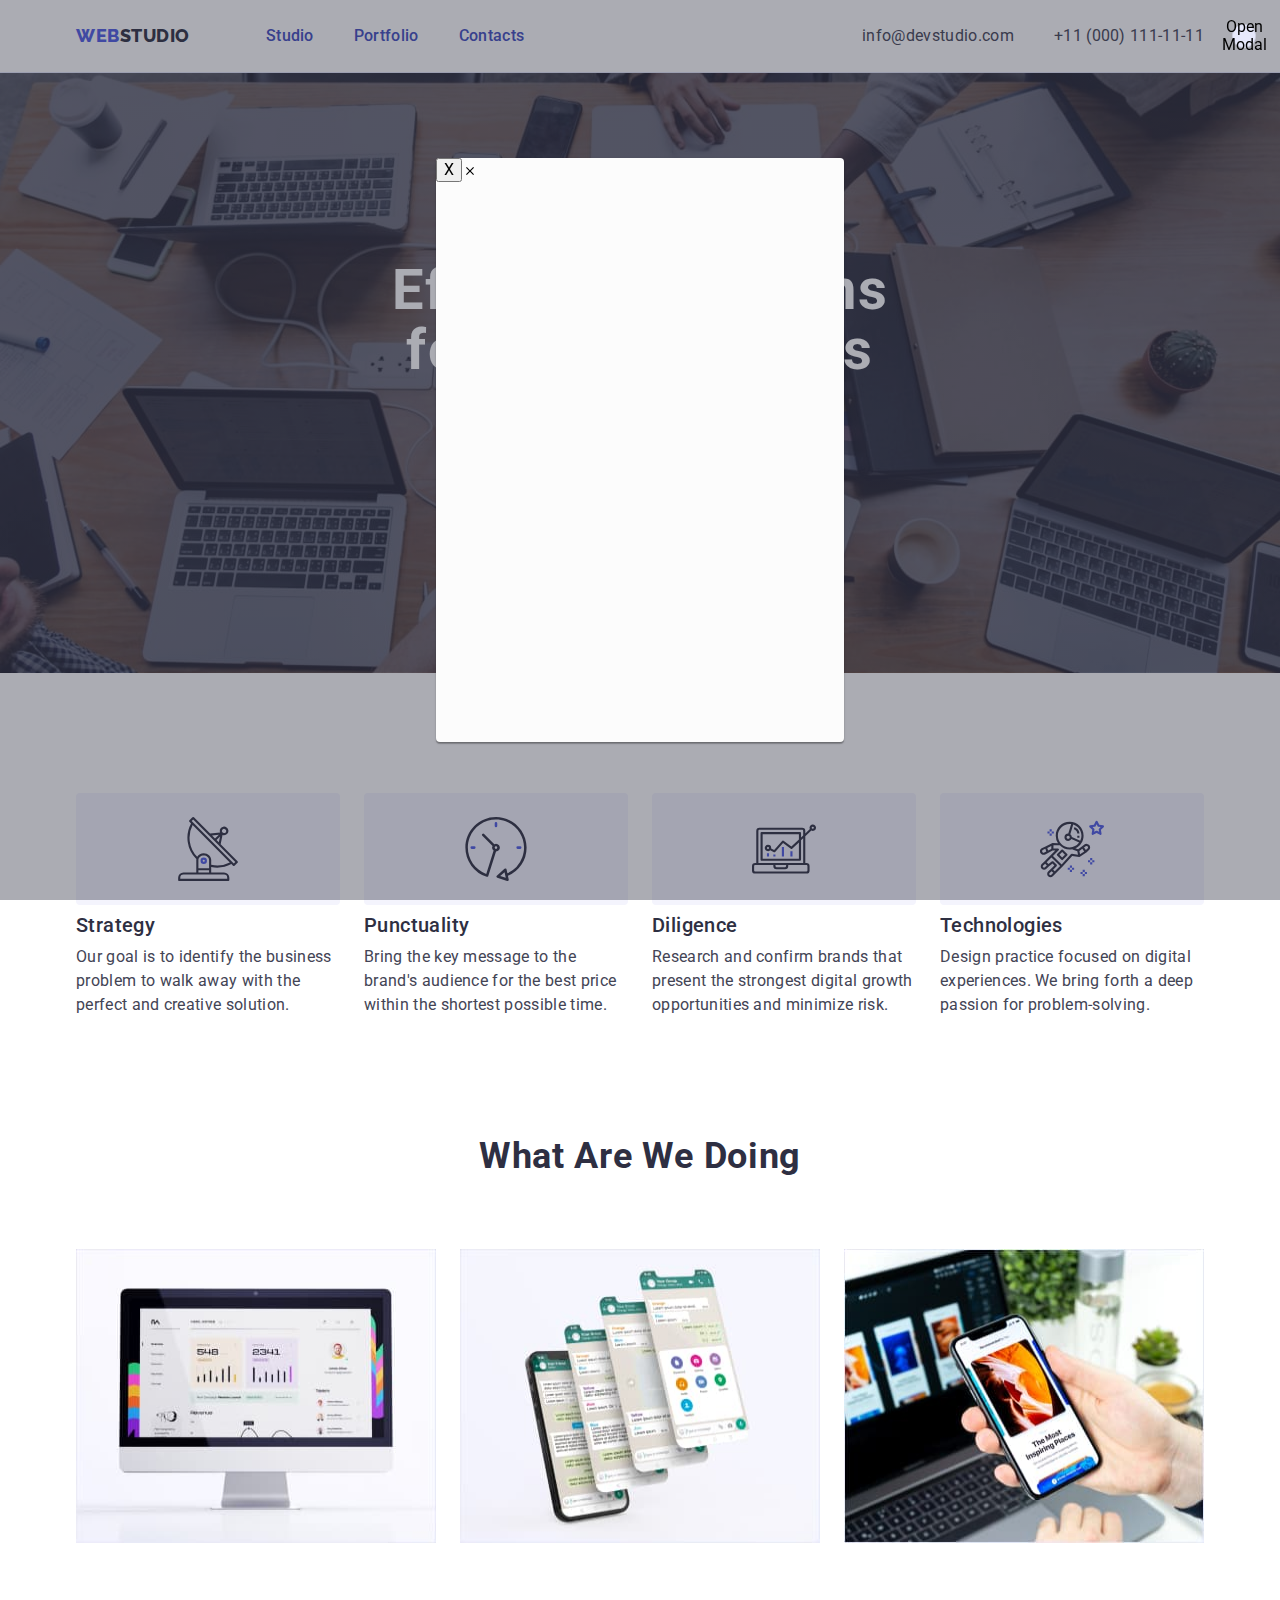
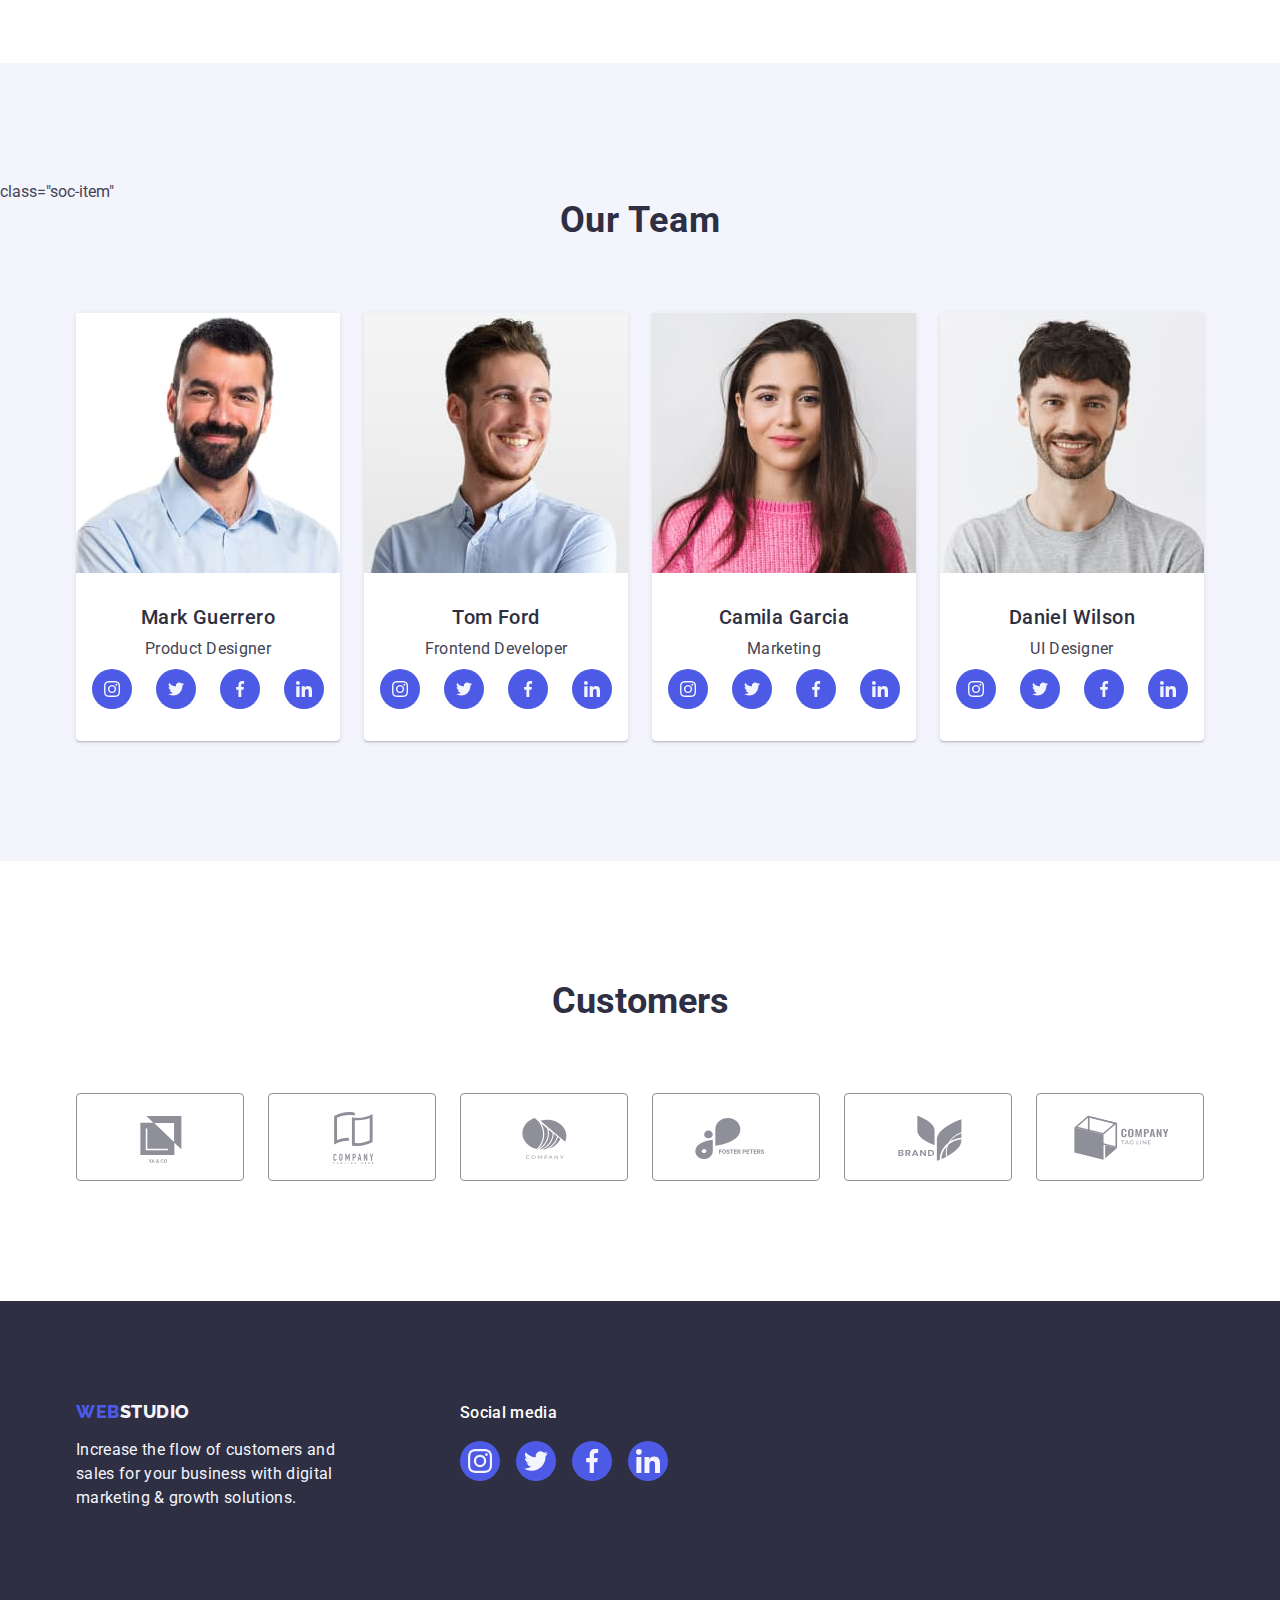
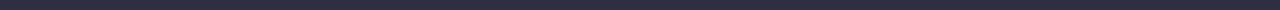
==== index.html @ 313690d4 "z" ====
<!DOCTYPE html>
<html lang="en">
  <head>
    <meta charset="UTF-8" />
    <meta http-equiv="X-UA-Compatible" content="IE=edge" />
    <meta name="viewport" content="width=device-width, initial-scale=1.0" />
    <meta name="description" content="Ефективні рішення для вашого бізнесу" />
    <title>WebStudio</title>
    <link rel="preconnect" href="https://fonts.googleapis.com" />
    <link rel="preconnect" href="https://fonts.gstatic.com" crossorigin />
    <link
      href="https://fonts.googleapis.com/css2?family=Raleway:wght@800&family=Roboto:wght@400;500;700&display=swap"
      rel="stylesheet"
    />
    <link
      rel="stylesheet"
      href="https://cdn.jsdelivr.net/npm/modern-normalize@2.0.0/modern-normalize.min.css"
    />
    <link rel="stylesheet" href="./css/styles.css" />
  </head>
  <body class="page">
    <!-- Header section -->
    <header class="header">
      <div class="header-conteiner container">
        <nav class="header-nav">
          <a class="logo link" href="./index.html"
            >Web<span class="logo-studio">Studio</span></a
          >
          <ul class="header-list list">
            <li class="header-item">
              <a class="header-link link" href="./index.html">Studio</a>
            </li>
            <li class="header-item">
              <a class="header-link link" href="./portfolio.html">Portfolio</a>
            </li>
            <li class="header-item">
              <a class="header-link link" href="">Contacts</a>
            </li>
          </ul>
        </nav>
        <address class="header-address">
          <ul class="address-list list">
            <li class="address-item">
              <a class="address-link link" href="mailto:info@devstudio.com"
                >info@devstudio.com</a
              >
            </li>
            <li class="address-item">
              <a class="address-link link" href="tel:+110001111111"
                >+11 (000) 111-11-11</a
              >
            </li>
          </ul>
        </address>
      </div>
    </header>
    <!-- Main block -->
    <main class="main">
      <!-- Hero header -->
      <section class="section hero">
        <div class="container">
          <h1 class="hero-title">Effective Solutions for Your Business</h1>
          <button class="hero-btn" type="button">Order Service</button>
        </div>
      </section>
      <!-- Peculiarities -->
      <section class="section peculiarities">
        <div class="container">
          <h2 class="visually-hidden">Advantages</h2>
          <ul class="peculiarities-list list">
            <li class="peculiarities-item">
              <div class="icon-container">
                  <svg class="peculiarities-icons" width="64" height="64">
                    <use href="./images/icons.svg#icon-antenna"></use>
                  </svg>
              </div>
              <h3 class="peculiarities-caption">Strategy</h3>
              <p class="peculiarities-parph">
                Our goal is to identify the business problem to walk away with
                the perfect and creative solution.
              </p>
            </li>
            <li class="peculiarities-item">
             <div class="icon-container">
                <svg class="peculiarities-icons" width="64" height="64">
                  <use href="./images/icons.svg#icon-clock"></use>
                </svg>
            </div>
              <h3 class="peculiarities-caption">Punctuality</h3>
              <p class="peculiarities-parph">
                Bring the key message to the brand's audience for the best price
                within the shortest possible time.
              </p>
            </li>
            <li class="peculiarities-item">
              <div class="icon-container">
                <svg class="peculiarities-icons" width="64" height="64">
                  <use href="./images/icons.svg#icon-diagram"></use>
                </svg>
            </div>
              <h3 class="peculiarities-caption">Diligence</h3>
              <p class="peculiarities-parph">
                Research and confirm brands that present the strongest digital
                growth opportunities and minimize risk.
              </p>
            </li>
            <li class="peculiarities-item">
              <div class="icon-container">
                <svg class="peculiarities-icons" width="64" height="64">
                  <use href="./images/icons.svg#icon-astronaut"></use>
                </svg>
            </div>
              <h3 class="peculiarities-caption">Technologies</h3>
              <p class="peculiarities-parph">
                Design practice focused on digital experiences. We bring forth a
                deep passion for problem-solving.
              </p>
            </li>
          </ul>
        </div>
      </section>
      <!-- Kind of activity -->
      <section class="section activity">
        <div class="container">
          <h2 class="activity-title">What are we doing</h2>
          <ul class="activity-list list">
            <li class="activity-item">
              <img
                class="activity-img"
                src="./images/activity-img/img1.jpg"
                alt="img1"
                width="360"
                height="294"
              />
            </li>
            <li class="activity-item">
              <img
                class="activity-img"
                src="./images/activity-img/img2.jpg"
                alt="img2"
                width="360"
                height="294"
              />
            </li>
            <li class="activity-item">
              <img
                class="activity-img"
                src="./images/activity-img/img3.jpg"
                alt="img3"
                width="360"
                height="294"
              />
            </li>
          </ul>
        </div>
      </section>
      <!-- Team -->
      <section class="section team"> class="soc-item"
        <div class="container">
          <h2 class="team-title">Our Team</h2>
          <ul class="team-list list">
            <li class="team-item">
              <img
                class="team-img"
                src="./images/team/img1.jpg"
                alt="photo-1"
                width="264"
                height="260"
              />
              <div class="team-info">
                <h3 class="team-caption">Mark Guerrero</h3>
                <p class="team-parph">Product Designer</p>
                <ul class="soc-list">
                  <li class="soc-item">
                    <a href="" class="soc-link">
                      <svg class="soc-icons" width="16" height="16">
                        <use href="./images/icons.svg#icon-instagram"></use>
                      </svg>
                    </a>
                  </li>
                  <li class="soc-item">
                    <a href="" class="soc-link">
                      <svg class="soc-icons" width="16" height="16">
                        <use href="./images/icons.svg#icon-twitter"></use>
                      </svg>
                    </a>
                  </li>
                  <li class="soc-item">
                    <a href="" class="soc-link">
                      <svg class="soc-icons" width="16" height="16">
                        <use href="./images/icons.svg#icon-facebook"></use>
                      </svg>
                    </a>
                  </li>
                  <li class="soc-item">
                    <a href="" class="soc-link">
                      <svg class="soc-icons" width="16" height="16">
                        <use href="./images/icons.svg#icon-linkedin"></use>
                      </svg>
                    </a>
                  </li>
                </ul>
              </div>
            </li>
            <li class="team-item">
              <img
                class="team-img"
                src="./images/team/img2.jpg"
                alt="photo-2"
                width="264"
                height="260"
              />
              <div class="team-info">
                <h3 class="team-caption">Tom Ford</h3>
                <p class="team-parph">Frontend Developer</p>
                <ul class="soc-list">
                  <li class="soc-item">
                    <a href="" class="soc-link">
                      <svg class="soc-icons" width="16" height="16">
                        <use href="./images/icons.svg#icon-instagram"></use>
                      </svg>
                    </a>
                  </li>
                  <li class="soc-item">
                    <a href="" class="soc-link">
                      <svg class="soc-icons" width="16" height="16">
                        <use href="./images/icons.svg#icon-twitter"></use>
                      </svg>
                    </a>
                  </li>
                  <li class="soc-item">
                    <a href="" class="soc-link">
                      <svg class="soc-icons" width="16" height="16">
                        <use href="./images/icons.svg#icon-facebook"></use>
                      </svg>
                    </a>
                  </li>
                  <li class="soc-item">
                    <a href="" class="soc-link">
                      <svg class="soc-icons" width="16" height="16">
                        <use href="./images/icons.svg#icon-linkedin"></use>
                      </svg>
                    </a>
                  </li>
                </ul>
              </div>
            </li>
            <li class="team-item">
              <img
                class="team-img"
                src="./images/team/img3.jpg"
                alt="photo-3"
                width="264"
                height="260"
              />
              <div class="team-info">
                <h3 class="team-caption">Camila Garcia</h3>
                <p class="team-parph">Marketing</p>
                <ul class="soc-list">
                  <li class="soc-item">
                    <a href="" class="soc-link">
                      <svg class="soc-icons" width="16" height="16">
                        <use href="./images/icons.svg#icon-instagram"></use>
                      </svg>
                    </a>
                  </li>
                  <li class="soc-item">
                    <a href="" class="soc-link">
                      <svg class="soc-icons" width="16" height="16">
                        <use href="./images/icons.svg#icon-twitter"></use>
                      </svg>
                    </a>
                  </li>
                  <li class="soc-item">
                    <a href="" class="soc-link">
                      <svg class="soc-icons" width="16" height="16">
                        <use href="./images/icons.svg#icon-facebook"></use>
                      </svg>
                    </a>
                  </li>
                  <li class="soc-item">
                    <a href="" class="soc-link">
                      <svg class="soc-icons" width="16" height="16">
                        <use href="./images/icons.svg#icon-linkedin"></use>
                      </svg>
                    </a>
                  </li>
                </ul>
              </div>
            </li>
            <li class="team-item">
              <img
                class="team-img"
                src="./images/team/img4.jpg"
                alt="photo-4"
                width="264"
                height="260"
              />
              <div class="team-info">
                <h3 class="team-caption">Daniel Wilson</h3>
                <p class="team-parph">UI Designer</p>
                <ul class="soc-list">
                  <li class="soc-item">
                    <a href="" class="soc-link">
                      <svg class="soc-icons" width="16" height="16">
                        <use href="./images/icons.svg#icon-instagram"></use>
                      </svg>
                    </a>
                  </li>
                  <li class="soc-item">
                    <a href="" class="soc-link">
                      <svg class="soc-icons" width="16" height="16">
                        <use href="./images/icons.svg#icon-twitter"></use>
                      </svg>
                    </a>
                  </li>
                  <li class="soc-item">
                    <a href="" class="soc-link">
                      <svg class="soc-icons" width="16" height="16">
                        <use href="./images/icons.svg#icon-facebook"></use>
                      </svg>
                    </a>
                  </li>
                  <li class="soc-item">
                    <a href="" class="soc-link">
                      <svg class="soc-icons" width="16" height="16">
                        <use href="./images/icons.svg#icon-linkedin"></use>
                      </svg>
                    </a>
                  </li>
                </ul>
              </div>
            </li>
          </ul>
        </div>
      </section>
      <!-- Customers -->
      <section class="section customers">
        <div class="container">
          <h2 class="customers-title">Customers</h2>
          <ul class="customers-list list">
            <li class="customers-item">
              <a class="customers-link" href="" aria-label="Logo 1">
                <svg class="customers-icons" width="104" height="56">
                  <use href="./images/icons.svg#icon-logo_1"></use>
                </svg>
              </a>
            </li>
            <li class="customers-item">
              <a class="customers-link" href="" aria-label="Logo 2">
                <svg class="customers-icons" width="104" height="56">
                  <use href="./images/icons.svg#icon-logo_2"></use>
                </svg>
              </a>
            </li>
            <li class="customers-item">
              <a class="customers-link" href="" aria-label="Logo 3">
                <svg class="customers-icons" width="104" height="56">
                  <use href="./images/icons.svg#icon-logo_3"></use>
                </svg>
              </a>
            </li>
            <li class="customers-item">
              <a class="customers-link" href="" aria-label="Logo 4">
                <svg class="customers-icons" width="104" height="56">
                  <use href="./images/icons.svg#icon-logo_4"></use>
                </svg>
              </a>
            </li>
            <li class="customers-item">
              <a class="customers-link" href="" aria-label="Logo 5">
                <svg class="customers-icons" width="104" height="56">
                  <use href="./images/icons.svg#icon-logo_5"></use>
                </svg>
              </a>
            </li>
            <li class="customers-item">
              <a class="customers-link" href="" aria-label="Logo 6">
                <svg class="customers-icons" width="104" height="56">
                  <use href="./images/icons.svg#icon-logo_6"></use>
                </svg>
              </a>
            </li>
          </ul>
        </div>
      </section>
    </main>
    <!-- Footer section -->
    <footer class="footer">
      <div class="conteiner-div-footer container">
      <div class="footer-container">
        <a class="footer-logo link" href="./index.html"
          >Web<span class="footer-logo-studio">Studio</span></a
        >
        <p class="footer-parph">
          Increase the flow of customers and sales for your business with
          digital marketing & growth solutions.
        </p>
      </div>
      <div class="soc-footer-container">
        <p class="soc-parph">Social media</p>
        <ul class="footer-soc-list">
          <li class="footer-soc-item"><a href="" class="footer-soc-link">
            <svg class="footer-soc-icons" width="24" height="24">
              <use href="./images/icons.svg#icon-instagram"></use>
            </svg>
          </a>
        </li>
          <li class="footer-soc-item"><a href="" class="footer-soc-link">
            <svg class="footer-soc-icons" width="24" height="24">
              <use href="./images/icons.svg#icon-twitter"></use>
            </svg>
          </a>
        </li>
          <li class="footer-soc-item"><a href="" class="footer-soc-link">
            <svg class="footer-soc-icons" width="24" height="24">
              <use href="./images/icons.svg#icon-facebook"></use>
            </svg>
          </a>
        </li>
          <li class="footer-soc-item"><a href="" class="footer-soc-link">
            <svg class="footer-soc-icons" width="24" height="24">
              <use href="./images/icons.svg#icon-linkedin"></use>
            </svg>
          </a>
        </li>
        </ul>
    </footer>
    <div class="backdrop">
      <div class="modal">
        <button type="button" class="close-button" data-modal-close>X</button>
        <svg class="icon-modal" width="8" height="8">
          <use href="./images/icons.svg#icon-x"></use>
        </svg>
      </div>
    </div>
    <button type="button" class="open-modal" data-modal-open>Open Modal</button>
    <div class="backdrop is-hidden" data-modal>
      <div class="modal">
        <button type="button" class="close-button" data-modal-close>X</button>
      </div>
    </div>
  </body>
</html>
---- css/styles.css ----
:root {
      --brand-color: #434455;
      --brand-links-hf : #404bbf;
      --text-color: #2E2F42;
      --text-color-bg: #FFFFFF;
      --logo-color: #4D5AE5;
      --complementary-color: #F4F4FD;
      --portfolio-btn: #e7e9fc;
      --customers-icons: #8E8F99;
      --footer-soc-color: #31d0aa;
      --modal-color: #fcfcfc;
      }

body {
  font-family: Roboto, sans-serif ;
  color: var(--brand-color);
    background-color: var(--text-color-bg);
}

button {
  cursor: pointer
}

/**
  |============================
  | Resets
  |============================
*/

h1,h2,h3,h4,h5,h6,p {
margin: 0;
}

ul,
ol{
  list-style: none;
  margin: 0;
  padding: 0;
}

img {
  display: block;
  max-width: 100%;
}

/**
  |============================
  | Header
  |============================
*/

.logo {
  font-family: 'Raleway', sans-serif;
    font-weight: 800;
    font-size: 18px;
    line-height: 1.17;
    letter-spacing: 0.03em;
    text-transform: uppercase;
    color: var(--logo-color);
}

.logo {
  margin-right: 76px;
}

.link {
  text-decoration: none;
}

.logo-studio{
  color: var(--text-color);
}

.header {
  border-bottom: 1px solid var(--portfolio-btn);
  box-shadow: 0px 2px 1px rgba(46, 47, 66, 0.08), 0px 1px 1px rgba(46, 47, 66, 0.16), 0px 1px 6px rgba(46, 47, 66, 0.08);
}

.header-conteiner {
  display: flex;
  align-items: center;
}

.container {
width: 1158px;
margin: 0 auto;
padding: 0 15px;
}

.header-nav {
  display: flex;
  align-items: center;
}

.header-list {
 display: flex;
 gap: 40px;
}

.header-item{
  
}

.header-link{
  font-weight: 500;
  line-height: 1.5;
  letter-spacing: 0.02em;
  color: var(--text-color);
  color: var(--brand-links-hf);
  display: block;
  padding: 24px 0;
  position: relative;
  transition: color 250ms cubic-bezier(0.4, 0, 0.2, 1);
}

.header-link::after {
  content:'' ;
  position: absolute;
  left: 0;
  bottom: -1px;
  height: 4px;
  background-color: var(--brand-links-hf);
  border-radius: 2px;
}

.header-link:hover {
  color: var(--brand-links-hf);
}
.header-link:focus {
  color: var(--brand-links-hf);
}

.header-address {
  font-style: normal;
  margin-left: auto;
}

.address-list {
 display: flex;
 gap: 40px;
}

.address-link {
line-height: 1.5;
letter-spacing: 0.02em;
color: var(--brand-color);
transition: color 250ms cubic-bezier(0.4, 0, 0.2, 1);
}

.address-link:hover {
  color: var(--brand-links-hf);
  }
  
.address-link:focus {
 color: var(--brand-links-hf);
}

/**
  |============================
  | Block 1
  |============================
*/

.hero{
background-color: var(--text-color);
padding: 188px 0;
margin: auto;
background-image: linear-gradient(rgba(46, 47, 66, 0.7), rgba(46, 47, 66, 0.7)), url(../images/people-office.jpg);
background-repeat: no-repeat;
background-position: center;
background-size: cover;
max-width: 1440px;
}

.hero-title {
font-size: 56px;
line-height: 1.07;
text-align: center;
letter-spacing: 0.02em;
color: var(--text-color-bg);
max-width: 496px;
margin-left: auto;
margin-right: auto;
margin-bottom: 48px;
}

.hero-btn {
  background-color: var(--logo-color);
  font-family: "Roboto", sans-serif;
  font-weight: 500;
  font-size: 16px;
  line-height: 1.5;
  letter-spacing: 0.04em;
  color: var(--text-color-bg);
  display: block;
  min-width: 169px;
  height: 56px;
  border: none;
  border-radius: 4px;
  cursor: pointer;
  margin-left: auto;
  margin-right: auto;
}

.hero-btn:hover {
  background-color: var(--brand-links-hf);
}
.hero-btn:focus {
background-color: var(--brand-links-hf);
}

/**
  |============================
  | Block 2
  |============================
*/

.peculiarities {
  padding: 120px 0;
}

.visually-hidden {
  position: absolute;
  width: 1px;
  height: 1px;
  margin: -1px;
  border: 0;
  padding: 0;
  white-space: nowrap;
  clip-path: inset(100%);
  clip: rect(0 0 0 0);
  overflow: hidden;
}

.icon-container {
  display: flex;
  align-items: center;
  justify-content: center;
  height: 112px;
  background-color: var(--complementary-color);
  border-radius: 4px;
  margin-bottom: 8px;
}

.peculiarities-list {
  display: flex;
  gap: 24px;
}

.peculiarities-icons{
  fill: none;
}

.peculiarities-item {
width: calc((100% - 72px) / 4);
}

.peculiarities-caption {
margin-bottom: 8px;
}

.peculiarities-caption {
  font-weight: 500;
  font-size: 20px;
  line-height: 1.2;
  letter-spacing: 0.02em;
  color: var(--text-color);
}

.peculiarities-parph {
line-height: 1.5;
letter-spacing: 0.02em;
}

/**
  |============================
  | Block 3
  |============================
*/

.activity {
padding-bottom: 120px;
}

.activity-title {
margin-bottom: 72px;
}

.activity-list {
  display: flex;
  gap: 24px;
}

.activity-item {
width: calc((100% - 48px) / 3);
}

.activity-title{
  font-size: 36px;
  line-height: 1.11;
  text-align: center;
  letter-spacing: 0.02em;
  text-transform: capitalize;
  color: var(--text-color);
}

/**
  |============================
  | Block 4
  |============================
*/

.team{
  background-color: var(--complementary-color);
  padding: 120px 0;
}

.team-title {
font-size: 36px;
line-height: 1.11;
text-align: center;
letter-spacing: 0.02em;
text-transform: capitalize;
color: var(--text-color);
margin-bottom: 72px;
}

.team-list {
display: flex;
gap: 24px;
}

.team-item {
background-color: var(--text-color-bg);
width: calc((100% - 72px) / 4);
border-radius: 0px 0px 4px 4px;
box-shadow: 0px 2px 1px 0px rgba(46, 47, 66, 0.08), 0px 1px 1px 0px rgba(46, 47, 66, 0.16), 0px 1px 6px 0px rgba(46, 47, 66, 0.08);
}

.team-info {
padding: 32px 0
}

.team-caption {
  font-weight: 500;
  font-size: 20px;
  line-height: 1.2;
  letter-spacing: 0.02em;
  color: var(--text-color);
  text-align: center;
  margin-bottom: 8px;
}

.team-parph {
  line-height: 1.5;
  letter-spacing: 0.02em;
  text-align: center;
}

.soc-list{
  display: flex;
  justify-content: center;
  gap: 24px;
  padding-top: 8px;
  background-color: 250ms cubic-bezier(0.4, 0, 0.2, 1);
}

.soc-item {
  width: 40px;
  height: 40px;
}

.soc-link {
  width: 100%;
  height: 100%;
  background-color: var(--logo-color);
  border-radius: 50%;
  display: flex;
  align-items: center;
  justify-content: center;
  transition: background-color 250ms cubic-bezier(0.4, 0, 0.2, 1);
}

.soc-link:hover {
  background-color: var(--brand-links-hf);
}

.soc-link:focus {
  background-color: var(--brand-links-hf);
}

.soc-icons {
fill: var(--complementary-color)
}

/**
  |============================
  | Block 5
  |============================
*/

.customers {
  padding-top: 120px;
  padding-bottom: 120px;
}

.customers-title {
  text-align: center;
  font-size: 36px;
  line-height: 1.11;
  color: var(--text-color);
  margin-bottom: 72px;
  line-height: 40px;  
}
.customers-list {
  display: flex;
  justify-content: center;
  gap: 24px;

}
.customers-item {
  width: calc((100% - 120px) / 6);
  height: 88px;
}

.customers-link {
  color:var(--customers-icons);
  display: flex;
  width: 100%;
  height: 100%;
  justify-content: center;
  align-items: center;
  border: 1px solid var(--customers-icons);
  border-radius: 4px;
  transition: border-color 250ms cubic-bezier(0.4, 0, 0.2, 1), color 250ms cubic-bezier(0.4, 0, 0.2, 1);
}

.customers-link:hover {
  border-color: var(--brand-links-hf);
  color: var(--brand-links-hf);
}

.customers-link:focus {
  border-color: var(--brand-links-hf);
  color: var(--brand-links-hf);
}

.customers-icons {
  fill: currentColor;
}

/**
  |============================
  | Footer
  |============================
*/

.footer {
  background-color: var(--text-color);
  padding: 100px 0;
}

.conteiner-div-footer {
  display: flex;
  align-items: baseline;
}

.soc-parph {
  font-weight: 500;
  font-size: 16px;
  line-height: 1.5;
  letter-spacing: 0.02em;
  color: var(--text-color-bg);
  margin-bottom: 16px;
}

.footer-soc-list {
  display: flex;
  gap: 16px;
}

.footer-soc-item {
  width: 40px;
  height: 40px;
}

.footer-soc-link {
  width: 100%;
  height: 100%;
  background-color: var(--logo-color);
  border-radius: 50%;
  display: flex;
  align-items: center;
  justify-content: center;
  transition: background-color 250ms cubic-bezier(0.4, 0, 0.2, 1);
}

.footer-soc-link:hover {
  background-color: var(--footer-soc-color);
}

.footer-soc-link:focus {
  background-color:var(--footer-soc-color);
}

.footer-soc-icons {
fill: var(--complementary-color);
}

.footer-container {
  margin-right: 120px;

}

.footer-logo {
  font-family: "Raleway", sans-serif;
  font-weight: 800;
  font-size: 18px;
  line-height: 1.17;
  letter-spacing: 0.03em;
  text-transform: uppercase;
  color: var(--logo-color);
  display: inline-block;
  margin-bottom: 16px;
}
.footer-logo-studio {
color: var(--complementary-color);}

.footer-parph {
  line-height: 1.5;
    color: var(--complementary-color);
    letter-spacing: 0.02em;
    max-width: 264px;
}

/**
  |============================
  | Portfolio
  |============================
*/

.portfolio {
padding-top: 96px;
  padding-bottom: 120px;
}

.portfolio-list {
display: flex;
justify-content: center;
gap: 24px;
margin-bottom: 72px;
}

.portfolio-btn {
  font-family: "Roboto", sans-serif;
  font-weight: 500;
  font-size: 16px;
  line-height: 1.5;
  letter-spacing: 0.04em;
  color: var(--logo-color);
  background-color: var(--complementary-color);
  padding: 12px 24px;
  border: 1px solid var(--portfolio-btn);
  border-radius: 4px;
  transition: color 250ms cubic-bezier(0.4, 0, 0.2, 1), background-color 250ms cubic-bezier(0.4, 0, 0.2, 1), border-color 250ms cubic-bezier(0.4, 0, 0.2, 1), box-shadow 250ms cubic-bezier(0.4, 0, 0.2, 1);
}

.portfolio-btn:hover {
  color: var(--text-color-bg);
    background-color: var(--brand-links-hf);
    border: 1px solid transparent;
    box-shadow: 0px 3px 1px rgba(0, 0, 0, 0.1), 0px 2px 1px rgba(0, 0, 0, 0.08), 0px 2px 2px rgba(0, 0, 0, 0.12);
}
.portfolio-btn:focus {
 color: var(--text-color-bg);
background-color: var(--brand-links-hf);
border: 1px solid transparent;
box-shadow: 0px 3px 1px rgba(0, 0, 0, 0.1), 0px 2px 1px rgba(0, 0, 0, 0.08), 0px 2px 2px rgba(0, 0, 0, 0.12);
}

.projects-list {
display: flex;
flex-wrap: wrap;
column-gap: 24px;
row-gap: 48px;
}

.projects-item {
width: calc((100% - 48px) / 3);
}

.projects-link {
  display: block;
  transition: box-shadow 250ms cubic-bezier(0.4, 0, 0.2, 1);
}

.projects-link:hover {
  background-color: var(--footer-soc-color);
  box-shadow: 0px 1px 6px rgba(46, 47, 66, 0.08), 0px 1px 1px rgba(46, 47, 66, 0.16), 0px 2px 1px rgba(46, 47, 66, 0.08);
  transform: translateY(0%);
}

.card-container {
  position: relative;
  overflow: hidden;
}

.card-parph {
  position: absolute;
  top: 0;
  font-size: 16px;
  line-height: 1.5;
  letter-spacing: 0.02em;
  color: var(--complementary-color);
  padding: 40px 32px;
  background-color: var(--logo-color);
  height: 100%;
  width: 100%;
  transform: translateY(100%);
  transition: transform 250ms cubic-bezier(0.4, 0, 0.2, 1);
}

.project-container {
  padding: 32px 16px;
  border: 1px solid var(--portfolio-btn);
  border-top: none;
}

.projects-caption {
font-weight: 500;
font-size: 20px;
line-height: 1.2;
letter-spacing: 0.02em;
color: var(--text-color);
margin-bottom: 8px;
}

.projects-parph {
  font-size: 16px;
  line-height: 1.5;
  letter-spacing: 0.02em;
  color: var(--brand-color);
}

.backdrop {
  position: fixed;
  top: 0;
  left: 0;
  width: 100%;
  height: 100%;
  background-color: rgba(46, 47, 66, 0.4);
  transition: opacity 250ms cubic-bezier(0.4, 0, 0.2, 1), visibility 250ms cubic-bezier(0.4, 0, 0.2, 1);
}

.is-hidden {
  opacity: 0;
  visibility: hidden;
  pointer-events: none;
}

.modal {
  position: absolute;
  top: 50%;
  left: 50%;
  transform: translate(-50%, -50%) scale(1);
  width: 408px;
  min-height: 584px;
  background: var(--modal-color);
  box-shadow: 0px 1px 1px rgba(0, 0, 0, 0.14), 0px 1px 3px rgba(0, 0, 0, 0.12), 0px 2px 1px rgba(0, 0, 0, 0.2);
  border-radius: 4px;
  transition: transform 250ms cubic-bezier(0.4, 0, 0.2, 1);
}

.open-modal {
  position: absolute;
  top: 24px;
  right: 24px;
  width: 24px;
  height: 24px;
  border-radius: 50%;
  display: flex;
  align-items: center;
  justify-content: center;
  background-color: var(--portfolio-btn);
  border: 1px solid rgba(0, 0, 0, 0.1);
  padding: 0;
  transition: background-color 250ms cubic-bezier(0.4, 0, 0.2, 1), border 250ms cubic-bezier(0.4, 0, 0.2, 1);
}

.open-modal:hover {
  background-color: var(--brand-links-hf);
  border: none;
}

.open-modal:focus{
  background-color: var(--brand-links-hf);
  border: none;
}

.icon-modal {

}
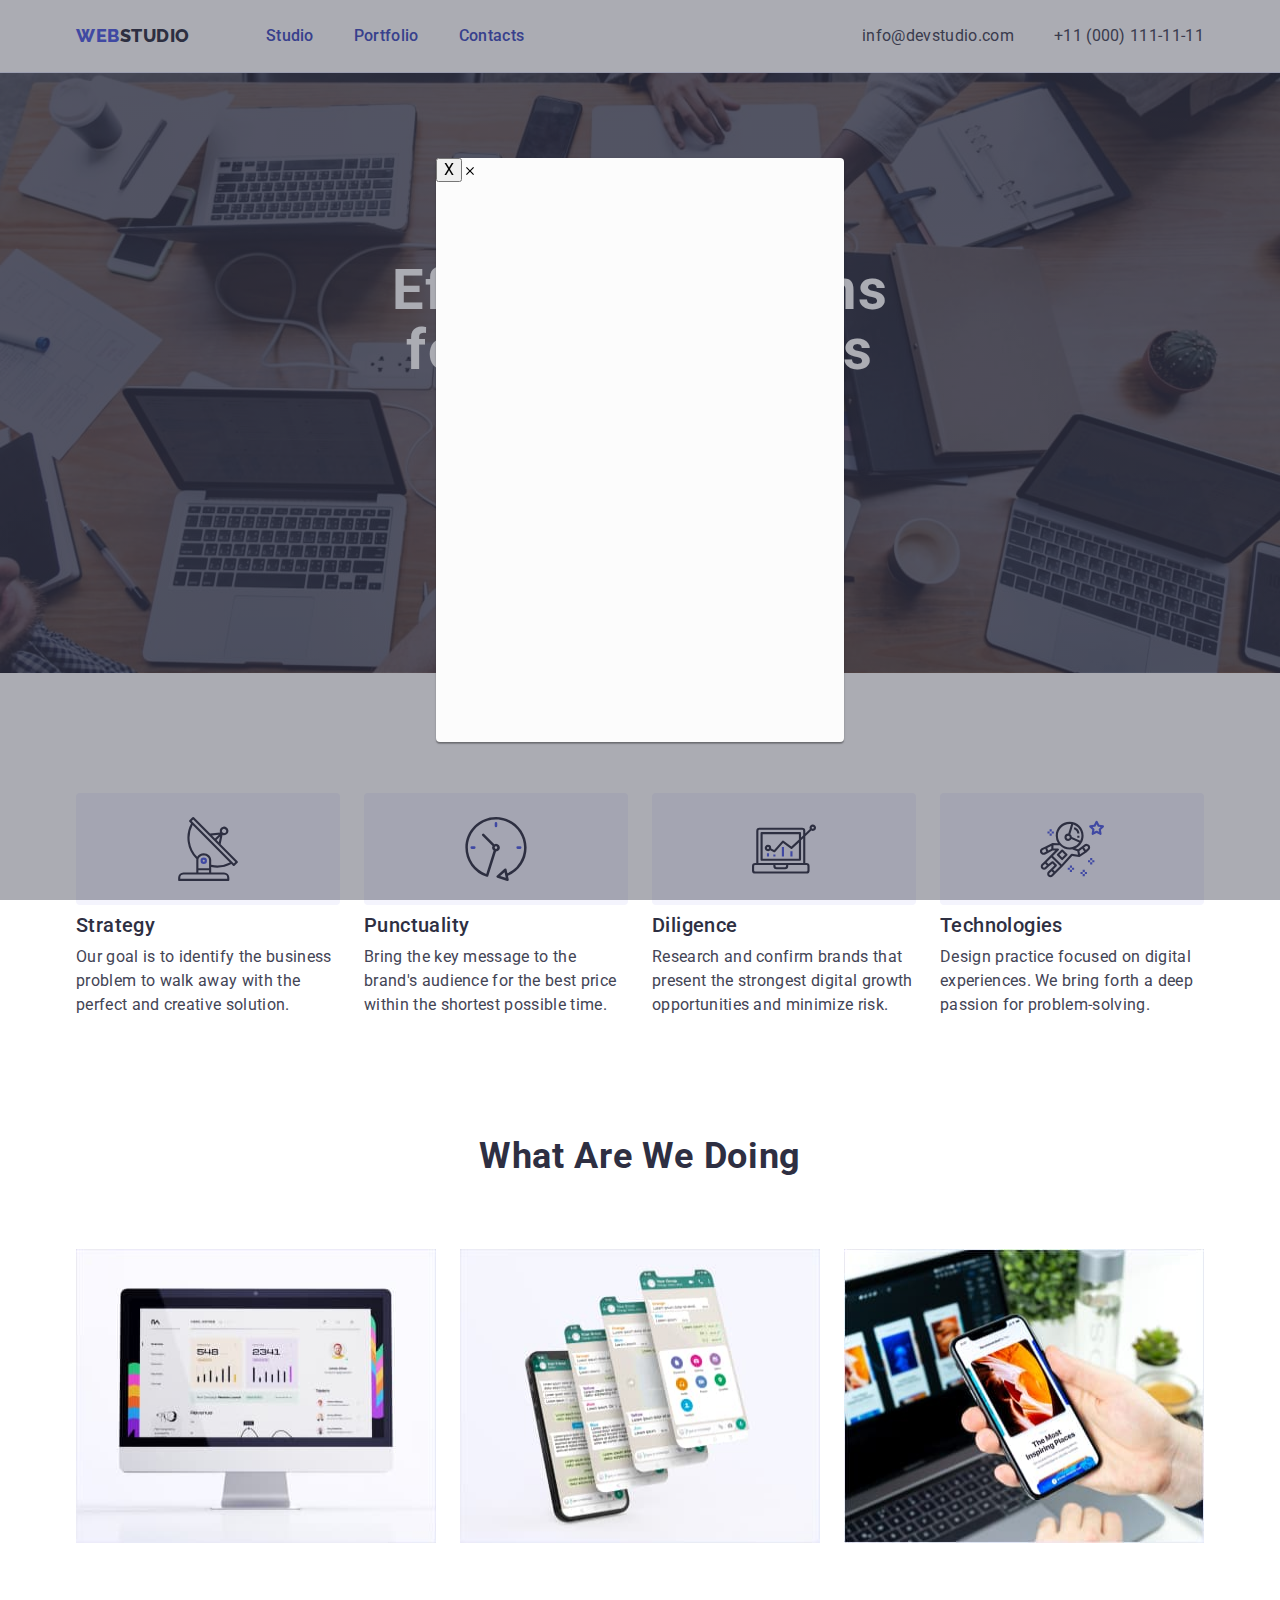
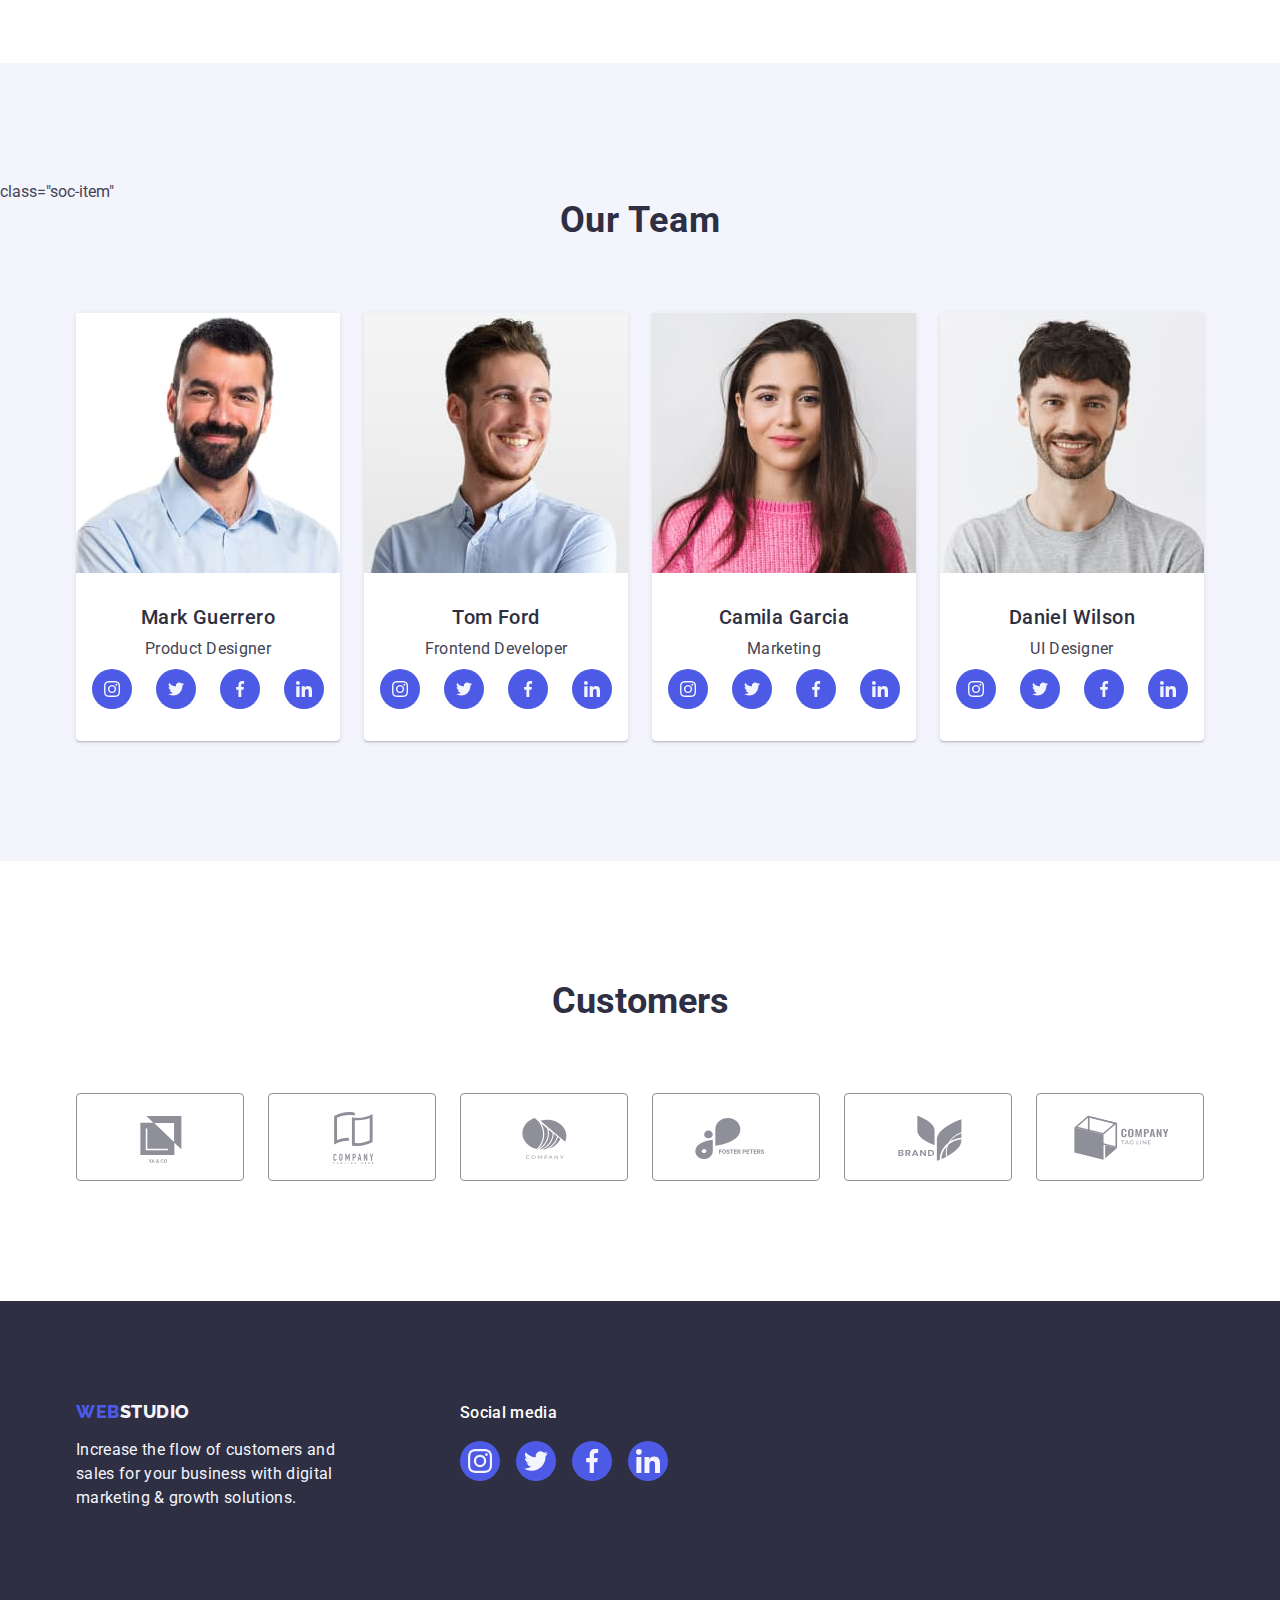
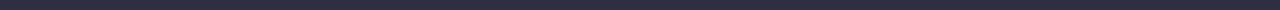
==== commit fb48dc26: "Update index.html" ====
--- a/index.html
+++ b/index.html
@@ -434,11 +434,5 @@
         </svg>
       </div>
     </div>
-    <button type="button" class="open-modal" data-modal-open>Open Modal</button>
-    <div class="backdrop is-hidden" data-modal>
-      <div class="modal">
-        <button type="button" class="close-button" data-modal-close>X</button>
-      </div>
-    </div>
   </body>
 </html>
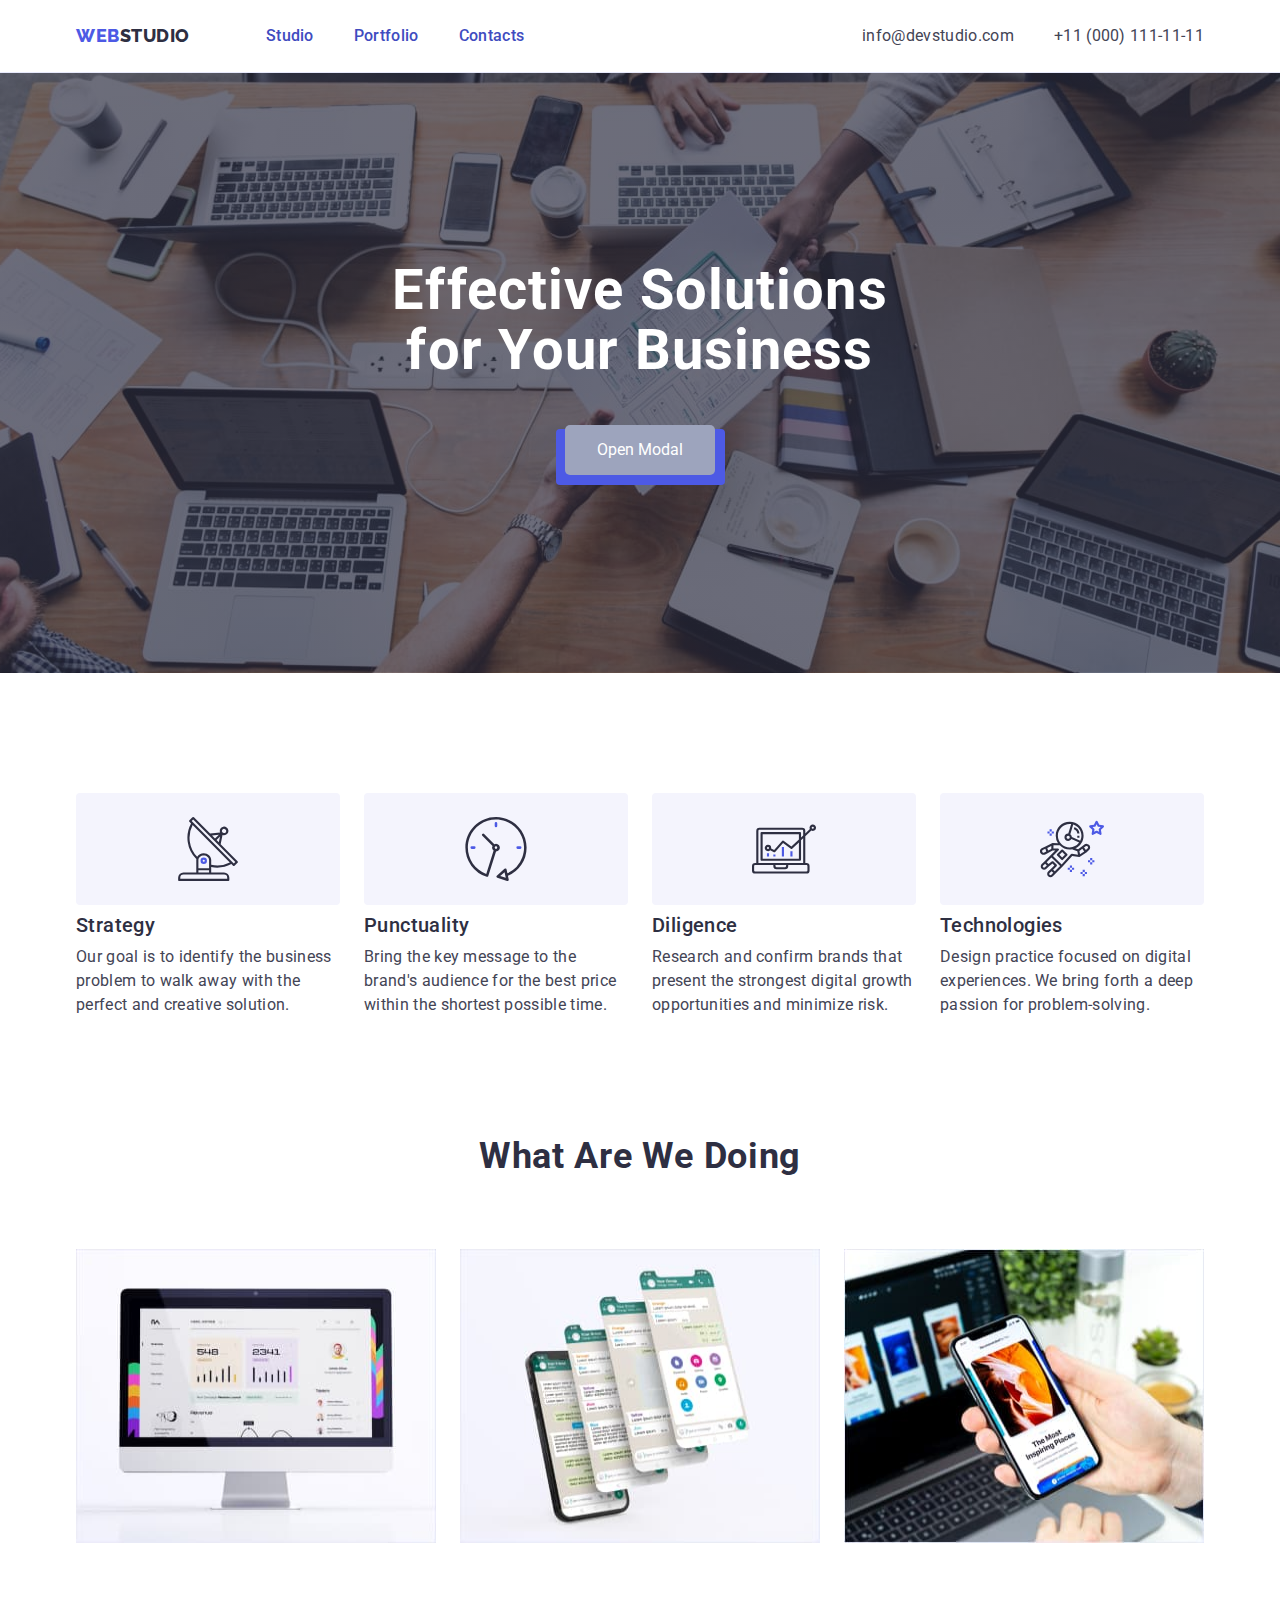
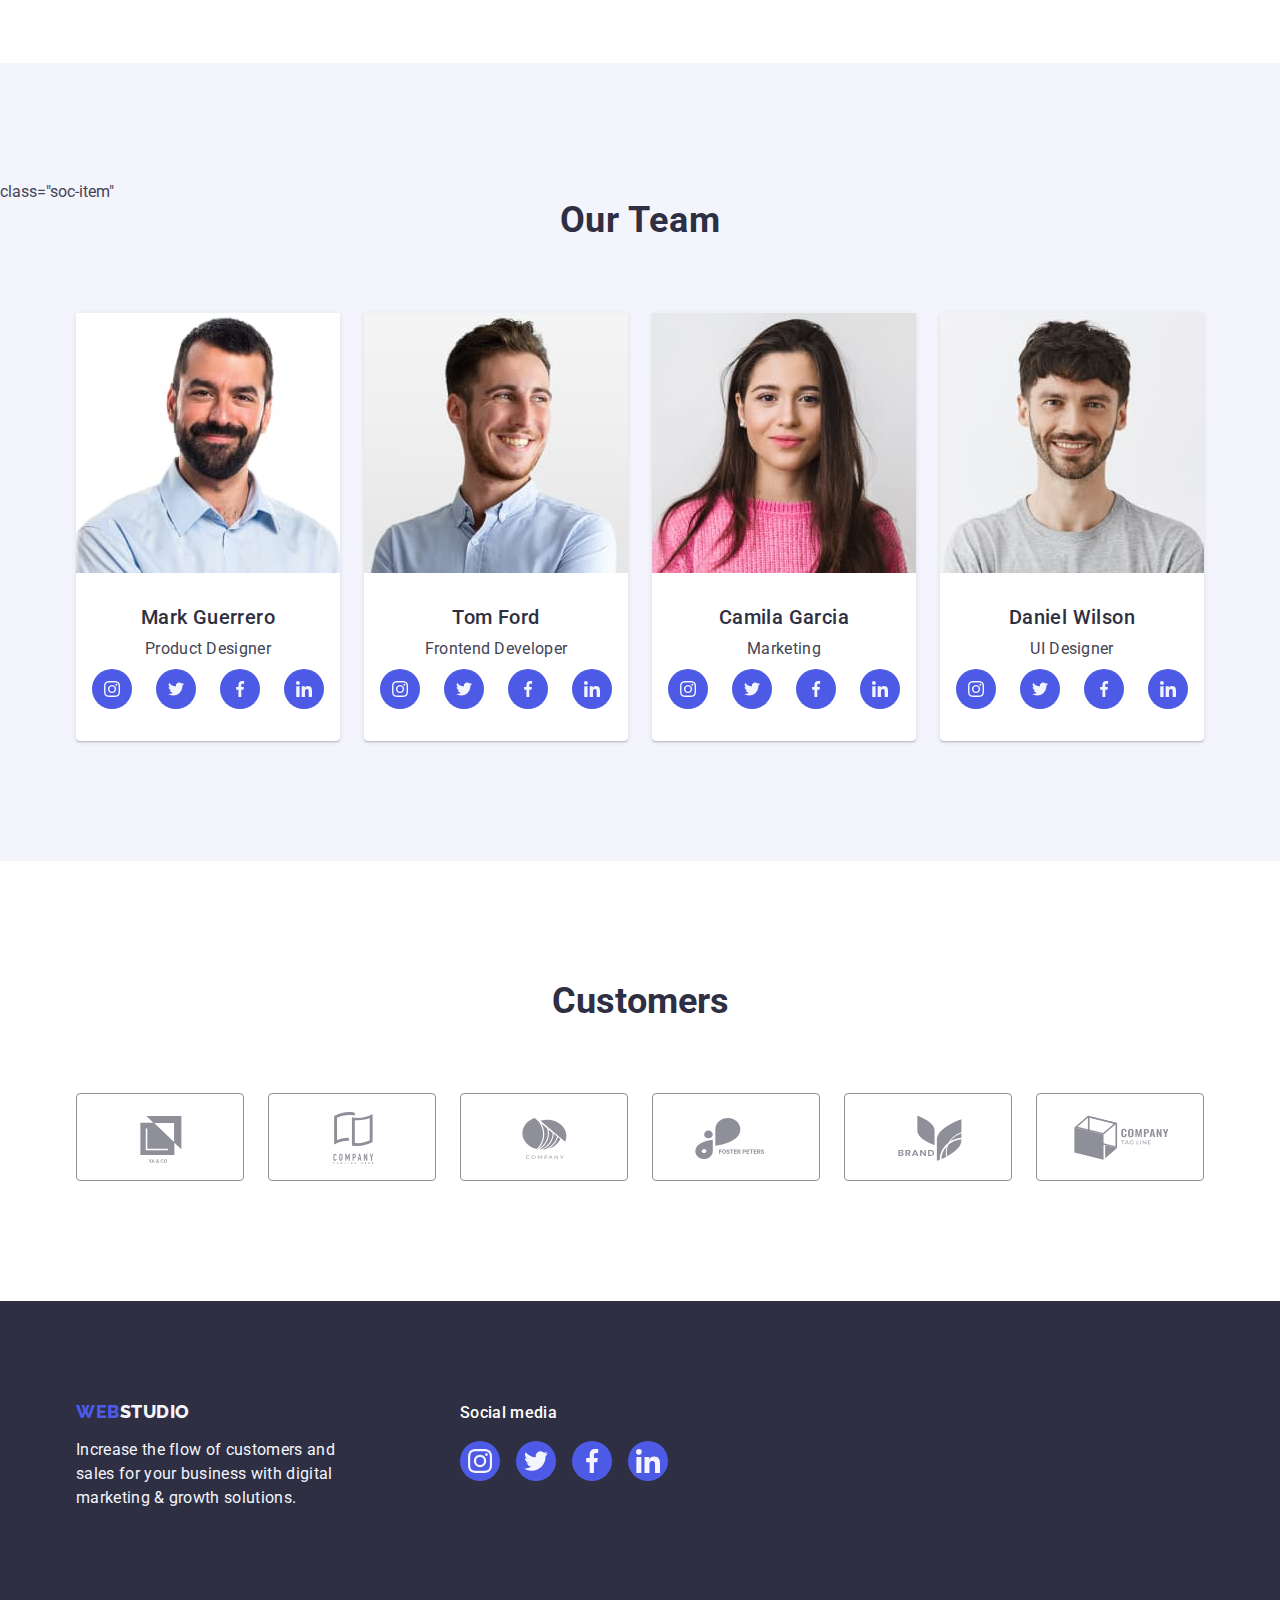
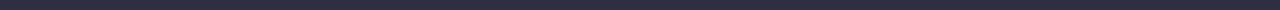
==== commit d7b13969: "z" ====
--- a/index.html
+++ b/index.html
@@ -426,13 +426,19 @@
         </li>
         </ul>
     </footer>
-    <div class="backdrop">
+    <button type="button" class="open-modal" data-modal-open>Open Modal</button>
+    <div class="backdrop is-hidden" data-modal>
       <div class="modal">
-        <button type="button" class="close-button" data-modal-close>X</button>
-        <svg class="icon-modal" width="8" height="8">
+        <button type="button" class="close-button" data-modal-close>
+          <svg class="modal-icon" width="8" height="8">
+            <use href="./images/icons.svg#icon-x"></use>
+          </svg>
+        </button>
+        <svg class="" width="8" height="8">
           <use href="./images/icons.svg#icon-x"></use>
         </svg>
       </div>
     </div>
+    <script src="./modal.js/modal.js"></script>
   </body>
 </html>
--- a/css/styles.css
+++ b/css/styles.css
@@ -642,14 +642,64 @@
   color: var(--brand-color);
 }
 
+button {
+  border: none;
+  cursor: pointer;
+}
+
+.open-modal {
+  width: 150px;
+  height: 50px;
+  border-radius: 5px;
+  background: #9da4bd;
+  color: white;
+  position: absolute;
+  top: 50%;
+  left: 50%;
+  transform: translate(-50%, -50%);
+  border: none;
+  font-size: 16px;
+}
+
+.open-modal:hover {
+  opacity: 0.8;
+}
+
+/* modal */
+
 .backdrop {
   position: fixed;
   top: 0;
   left: 0;
   width: 100%;
-  height: 100%;
-  background-color: rgba(46, 47, 66, 0.4);
-  transition: opacity 250ms cubic-bezier(0.4, 0, 0.2, 1), visibility 250ms cubic-bezier(0.4, 0, 0.2, 1);
+  height: 100vh;
+  background: rgba(0, 0, 0, 0.5);
+}
+
+.modal {
+  width: 300px;
+  height: 250px;
+  position: absolute;
+  top: 50%;
+  left: 50%;
+  transform: translate(-50%, -50%);
+  background: #fff;
+}
+
+.close-button {
+  position: absolute;
+  right: 10px;
+  top: 10px;
+  background-color: grey;
+  color: white;
+  width: 30px;
+  height: 30px;
+  border-radius: 50%;
+  cursor: pointer;
+}
+
+.close-button:hover {
+  background-color: #ff6c00;
 }
 
 .is-hidden {
@@ -658,45 +708,6 @@
   pointer-events: none;
 }
 
-.modal {
-  position: absolute;
-  top: 50%;
-  left: 50%;
-  transform: translate(-50%, -50%) scale(1);
-  width: 408px;
-  min-height: 584px;
-  background: var(--modal-color);
-  box-shadow: 0px 1px 1px rgba(0, 0, 0, 0.14), 0px 1px 3px rgba(0, 0, 0, 0.12), 0px 2px 1px rgba(0, 0, 0, 0.2);
-  border-radius: 4px;
-  transition: transform 250ms cubic-bezier(0.4, 0, 0.2, 1);
-}
-
-.open-modal {
-  position: absolute;
-  top: 24px;
-  right: 24px;
-  width: 24px;
-  height: 24px;
-  border-radius: 50%;
-  display: flex;
-  align-items: center;
-  justify-content: center;
-  background-color: var(--portfolio-btn);
-  border: 1px solid rgba(0, 0, 0, 0.1);
-  padding: 0;
-  transition: background-color 250ms cubic-bezier(0.4, 0, 0.2, 1), border 250ms cubic-bezier(0.4, 0, 0.2, 1);
-}
-
-.open-modal:hover {
-  background-color: var(--brand-links-hf);
-  border: none;
-}
-
-.open-modal:focus{
-  background-color: var(--brand-links-hf);
-  border: none;
-}
-
-.icon-modal {
-
+.no-scroll {
+    overflow: hidden;
 }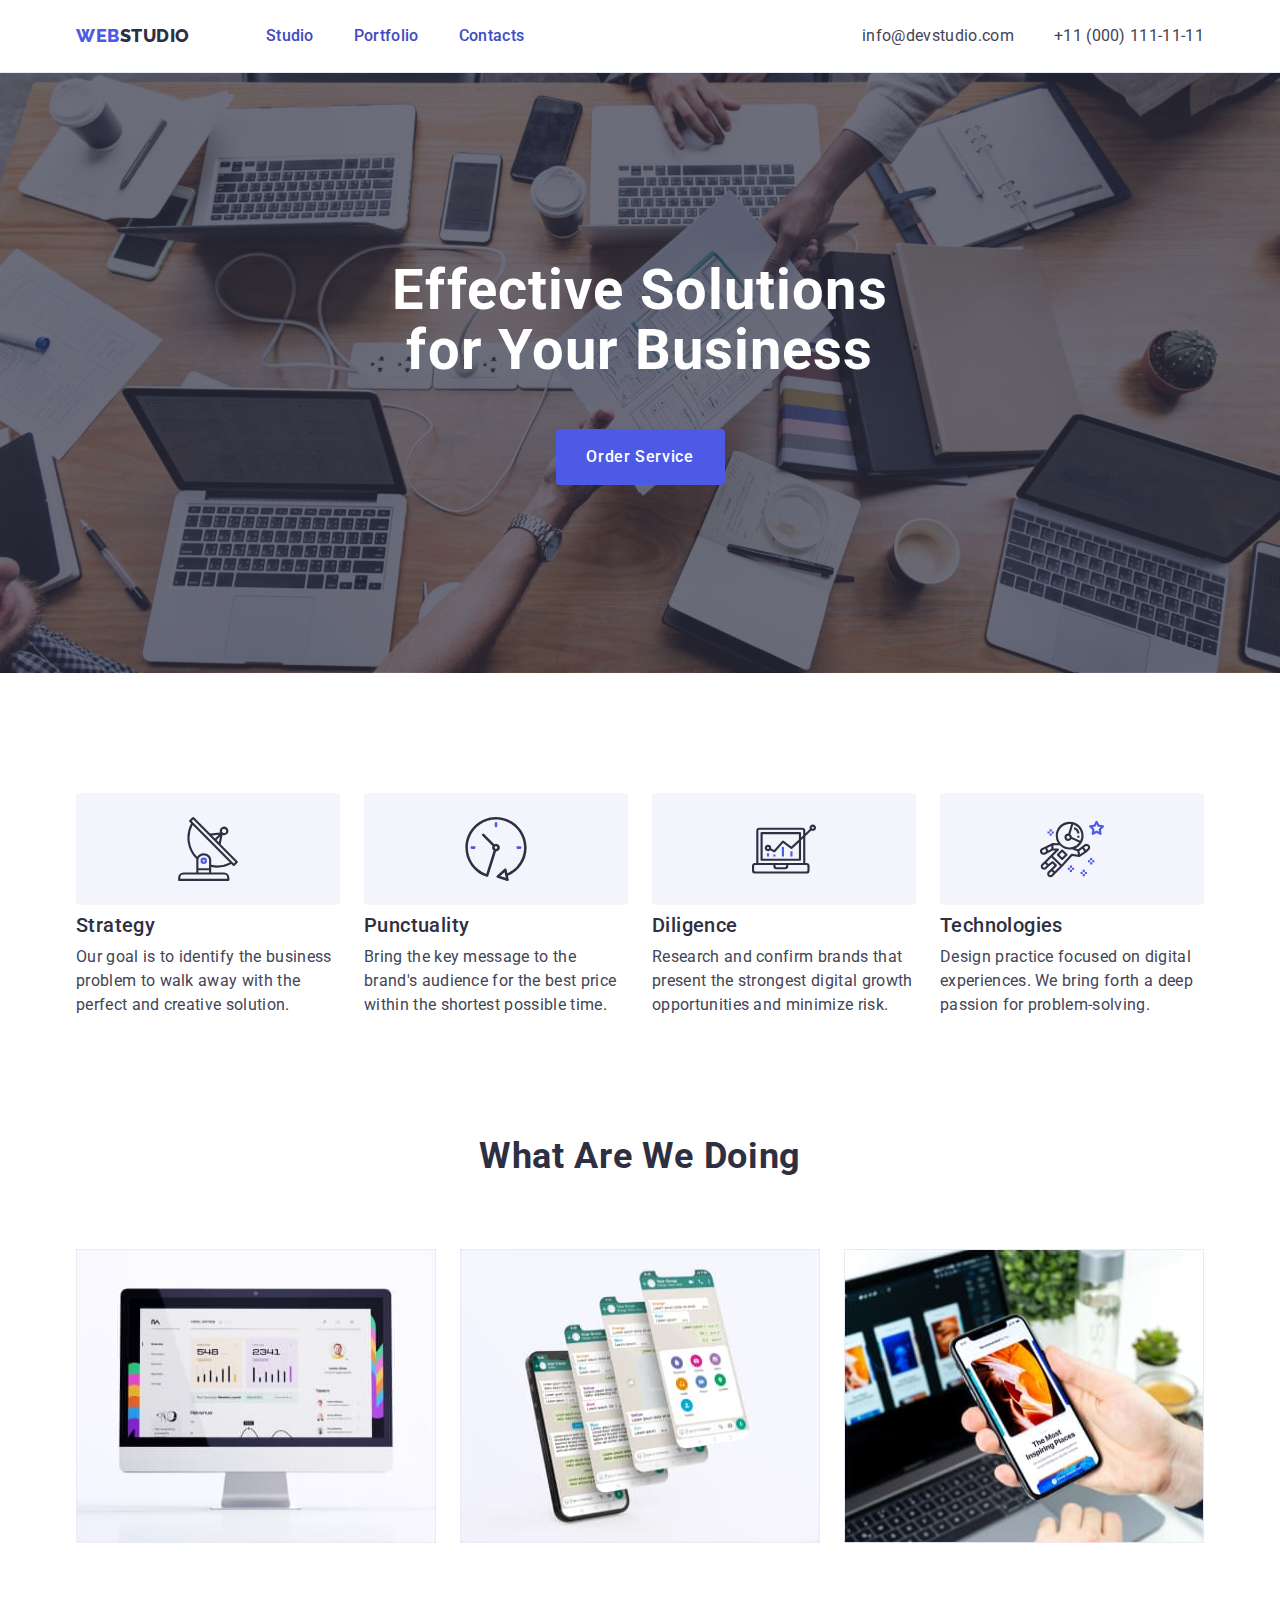
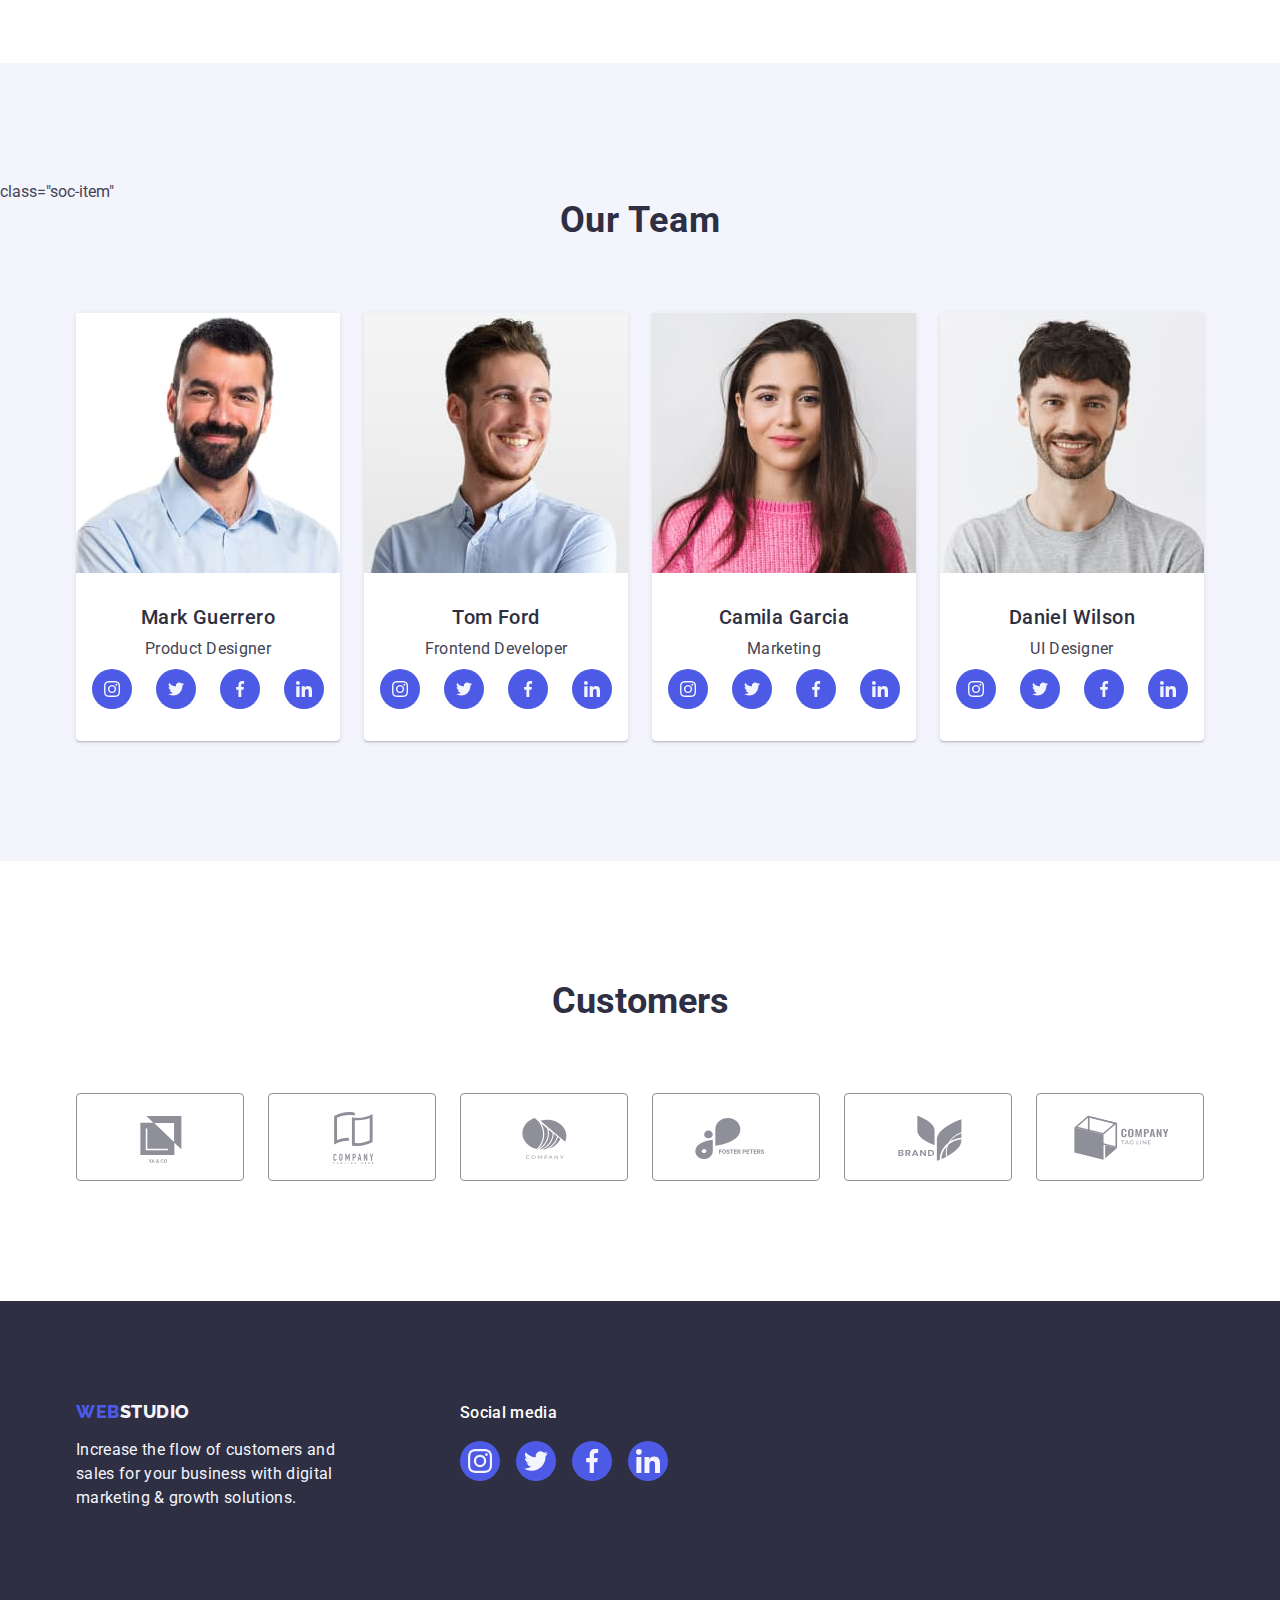
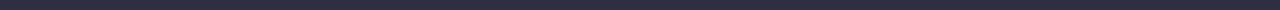
==== commit 484d71d1: "Update index.html" ====
--- a/index.html
+++ b/index.html
@@ -60,7 +60,7 @@
       <section class="section hero">
         <div class="container">
           <h1 class="hero-title">Effective Solutions for Your Business</h1>
-          <button class="hero-btn" type="button">Order Service</button>
+          <button class="hero-btn" type="button" data-modal-open>Order Service</button>
         </div>
       </section>
       <!-- Peculiarities -->
@@ -426,7 +426,6 @@
         </li>
         </ul>
     </footer>
-    <button type="button" class="open-modal" data-modal-open>Open Modal</button>
     <div class="backdrop is-hidden" data-modal>
       <div class="modal">
         <button type="button" class="close-button" data-modal-close>
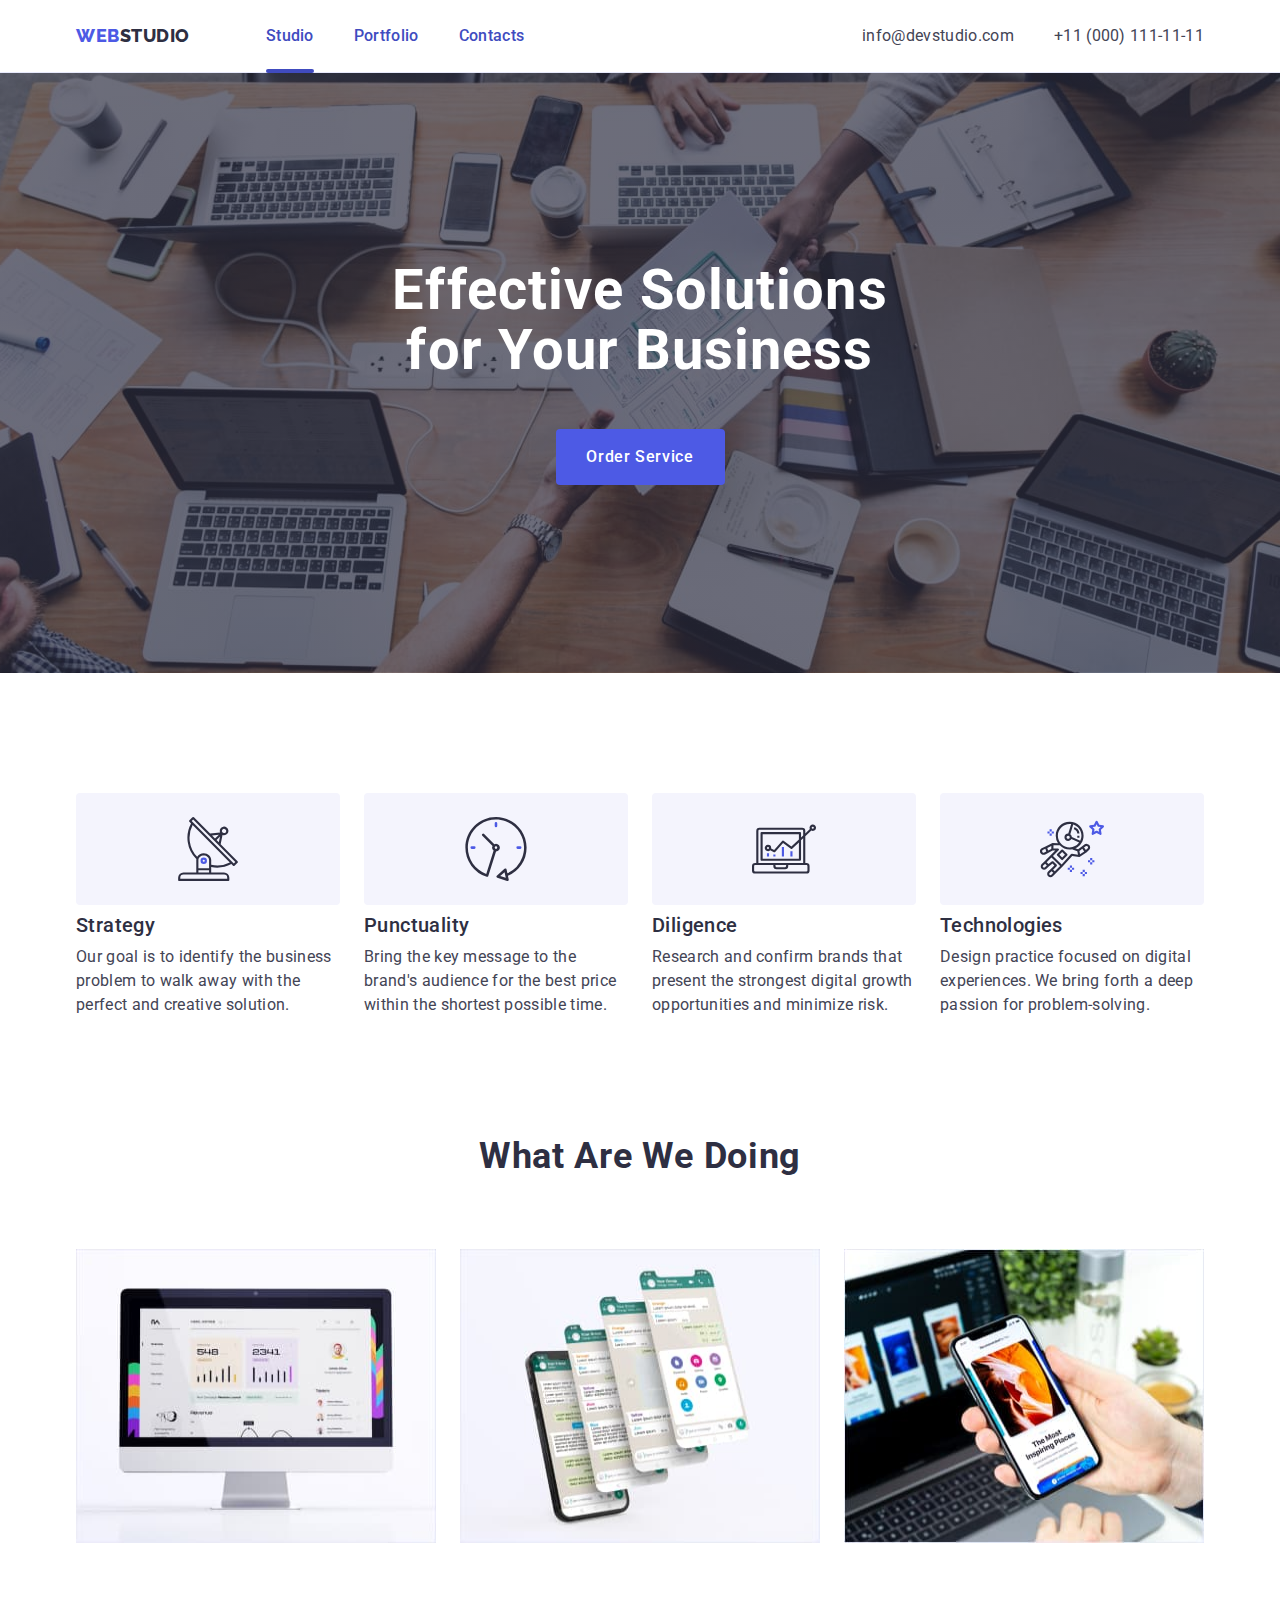
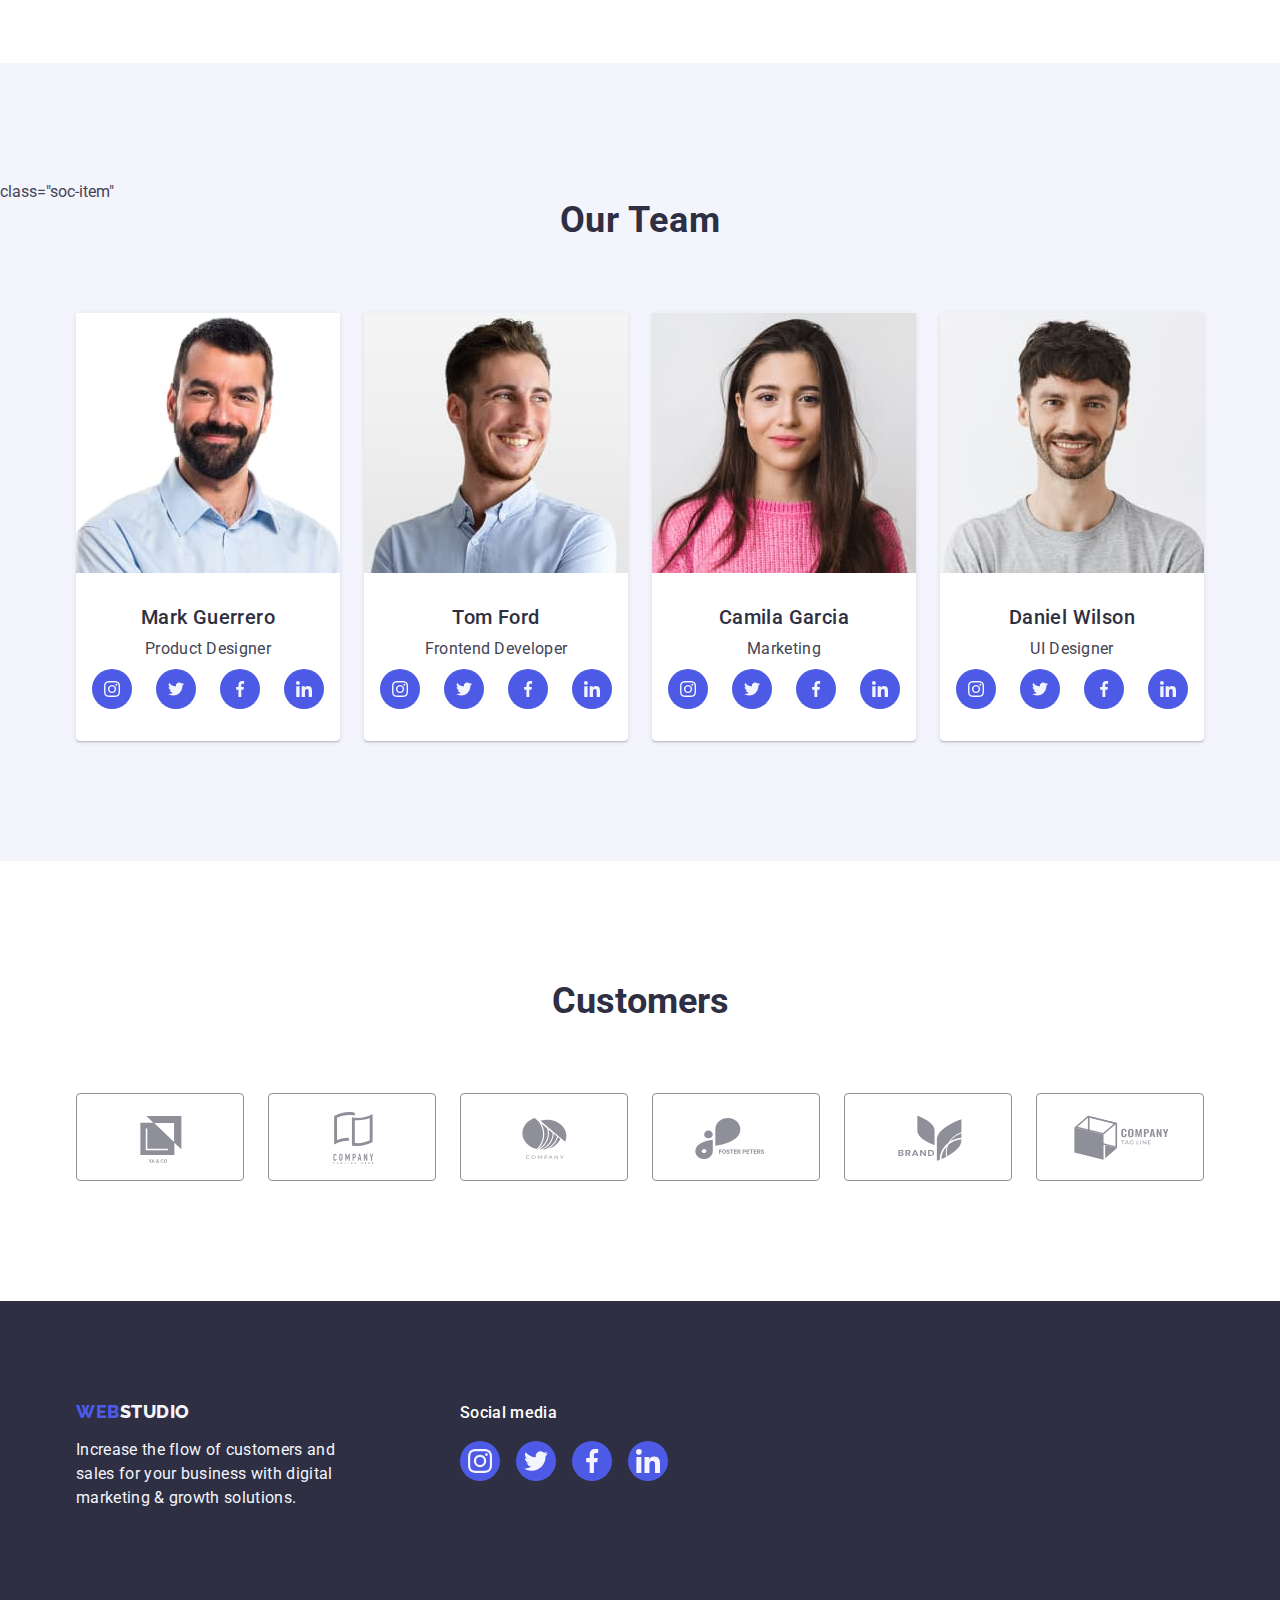
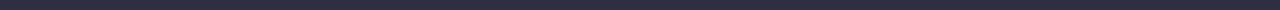
==== commit 44956e6e: "bb" ====
--- a/index.html
+++ b/index.html
@@ -28,7 +28,7 @@
           >
           <ul class="header-list list">
             <li class="header-item">
-              <a class="header-link link" href="./index.html">Studio</a>
+              <a class="header-link link current" href="./index.html">Studio</a>
             </li>
             <li class="header-item">
               <a class="header-link link" href="./portfolio.html">Portfolio</a>
@@ -387,7 +387,7 @@
     </main>
     <!-- Footer section -->
     <footer class="footer">
-      <div class="conteiner-div-footer container">
+     <div class="conteiner-div-footer container">
       <div class="footer-container">
         <a class="footer-logo link" href="./index.html"
           >Web<span class="footer-logo-studio">Studio</span></a
@@ -425,6 +425,8 @@
           </a>
         </li>
         </ul>
+      </div>
+     </div>
     </footer>
     <div class="backdrop is-hidden" data-modal>
       <div class="modal">
@@ -433,9 +435,6 @@
             <use href="./images/icons.svg#icon-x"></use>
           </svg>
         </button>
-        <svg class="" width="8" height="8">
-          <use href="./images/icons.svg#icon-x"></use>
-        </svg>
       </div>
     </div>
     <script src="./modal.js/modal.js"></script>
--- a/css/styles.css
+++ b/css/styles.css
@@ -67,6 +67,19 @@
   text-decoration: none;
 }
 
+.current{
+  color :var(--brand-links-hf);
+}
+ 
+ .current::after{
+   content: "";
+   text-decoration: underline;
+   width: 100%;
+   height: 4px;
+   border-radius: 2px;
+   background: var(--brand-links-hf);
+   }
+
 .logo-studio{
   color: var(--text-color);
 }
@@ -97,9 +110,9 @@
  gap: 40px;
 }
 
-.header-item{
+/* .header-item{
   
-}
+} */
 
 .header-link{
   font-weight: 500;
@@ -200,10 +213,11 @@
   cursor: pointer;
   margin-left: auto;
   margin-right: auto;
+  transition: background-color 250ms cubic-bezier(0.4, 0, 0.2, 1);
 }
 
 .hero-btn:hover {
-  background-color: var(--brand-links-hf);
+background-color: var(--brand-links-hf);
 }
 .hero-btn:focus {
 background-color: var(--brand-links-hf);
@@ -496,7 +510,7 @@
 }
 
 .footer-soc-link:hover {
-  background-color: var(--footer-soc-color);
+  background-color:var(--footer-soc-color);
 }
 
 .footer-soc-link:focus {
@@ -523,6 +537,12 @@
   display: inline-block;
   margin-bottom: 16px;
 }
+
+.footer-logo:hover,
+.footer-logo:focus {
+  background-color: var(--footer-soc-color);
+}
+
 .footer-logo-studio {
 color: var(--complementary-color);}
 
@@ -594,36 +614,10 @@
   transition: box-shadow 250ms cubic-bezier(0.4, 0, 0.2, 1);
 }
 
-.projects-link:hover {
-  background-color: var(--footer-soc-color);
+.projects-link:hover,
+.projects-link:focus {
   box-shadow: 0px 1px 6px rgba(46, 47, 66, 0.08), 0px 1px 1px rgba(46, 47, 66, 0.16), 0px 2px 1px rgba(46, 47, 66, 0.08);
   transform: translateY(0%);
-}
-
-.card-container {
-  position: relative;
-  overflow: hidden;
-}
-
-.card-parph {
-  position: absolute;
-  top: 0;
-  font-size: 16px;
-  line-height: 1.5;
-  letter-spacing: 0.02em;
-  color: var(--complementary-color);
-  padding: 40px 32px;
-  background-color: var(--logo-color);
-  height: 100%;
-  width: 100%;
-  transform: translateY(100%);
-  transition: transform 250ms cubic-bezier(0.4, 0, 0.2, 1);
-}
-
-.project-container {
-  padding: 32px 16px;
-  border: 1px solid var(--portfolio-btn);
-  border-top: none;
 }
 
 .projects-caption {
@@ -640,6 +634,37 @@
   line-height: 1.5;
   letter-spacing: 0.02em;
   color: var(--brand-color);
+}
+
+.overlay {
+ position: relative;
+ overflow: hidden;
+}
+
+.overlay-parph {
+  display: flex;
+    width: 100%;
+    height: 100%;
+    flex-direction: column;
+    flex-shrink: 0;
+    color: #F4F4FD;
+    font-size: 16px;
+    line-height: 1.5;
+    letter-spacing: 0.32px;
+    background-color: #4D5AE5;
+    align-items: center;
+    text-align: center;
+    padding: 40px 32px;
+    position: absolute;
+    top: 0;
+    left: 0;
+    transform: translateY(100%);
+    transition: transform 250ms cubic-bezier(0.4, 0, 0.2, 1);
+}
+
+.projects-link:hover .overlay-parph,
+.projects-link:hover .overlay-parph {
+  transform: translateY(0%);
 }
 
 button {
@@ -665,41 +690,61 @@
   opacity: 0.8;
 }
 
-/* modal */
-
 .backdrop {
   position: fixed;
   top: 0;
   left: 0;
   width: 100%;
   height: 100vh;
-  background: rgba(0, 0, 0, 0.5);
+  background: rgba(46, 47, 66, 0.4);
+  transition: opacity 250ms cubic-bezier(0.4, 0, 0.2, 1), visibility 250ms cubic-bezier(0.4, 0, 0.2, 1);
 }
 
 .modal {
-  width: 300px;
-  height: 250px;
+  width: 408px;
+  min-height: 584px;
   position: absolute;
   top: 50%;
   left: 50%;
   transform: translate(-50%, -50%);
-  background: #fff;
+  background: var(--modal-color);
+  box-shadow: 0px 1px 1px rgba(0, 0, 0, 0.14), 0px 1px 3px rgba(0, 0, 0, 0.12), 0px 2px 1px rgba(0, 0, 0, 0.2);
+  border-radius: 4px;
+  transition: transform 250ms cubic-bezier(0.4, 0, 0.2, 1);
 }
 
 .close-button {
   position: absolute;
-  right: 10px;
-  top: 10px;
-  background-color: grey;
+  right: 24px;
+  top: 24px;
+  background-color: var(--portfolio-btn);
   color: white;
-  width: 30px;
-  height: 30px;
+  width: 24px;
+  height: 24px;
+  border: 1px solid rgba(0, 0, 0, 0.1);
   border-radius: 50%;
   cursor: pointer;
+  display: flex;
+  align-items: center;
+  justify-content: center;
+  padding: 0;
+  transition: background-color 250ms cubic-bezier(0.4, 0, 0.2, 1), border 250ms cubic-bezier(0.4, 0, 0.2, 1);
 }
 
 .close-button:hover {
-  background-color: #ff6c00;
+  background-color: var(--brand-links-hf);
+  border: none;
+  fill: #ffffff;
+}
+
+.close-button:focus {
+  background-color: var(--brand-links-hf);
+  border: none;
+  fill: #ffffff;
+}
+
+.modal-icon {
+  transition: fill 250ms cubic-bezier(0.4, 0, 0.2, 1);
 }
 
 .is-hidden {
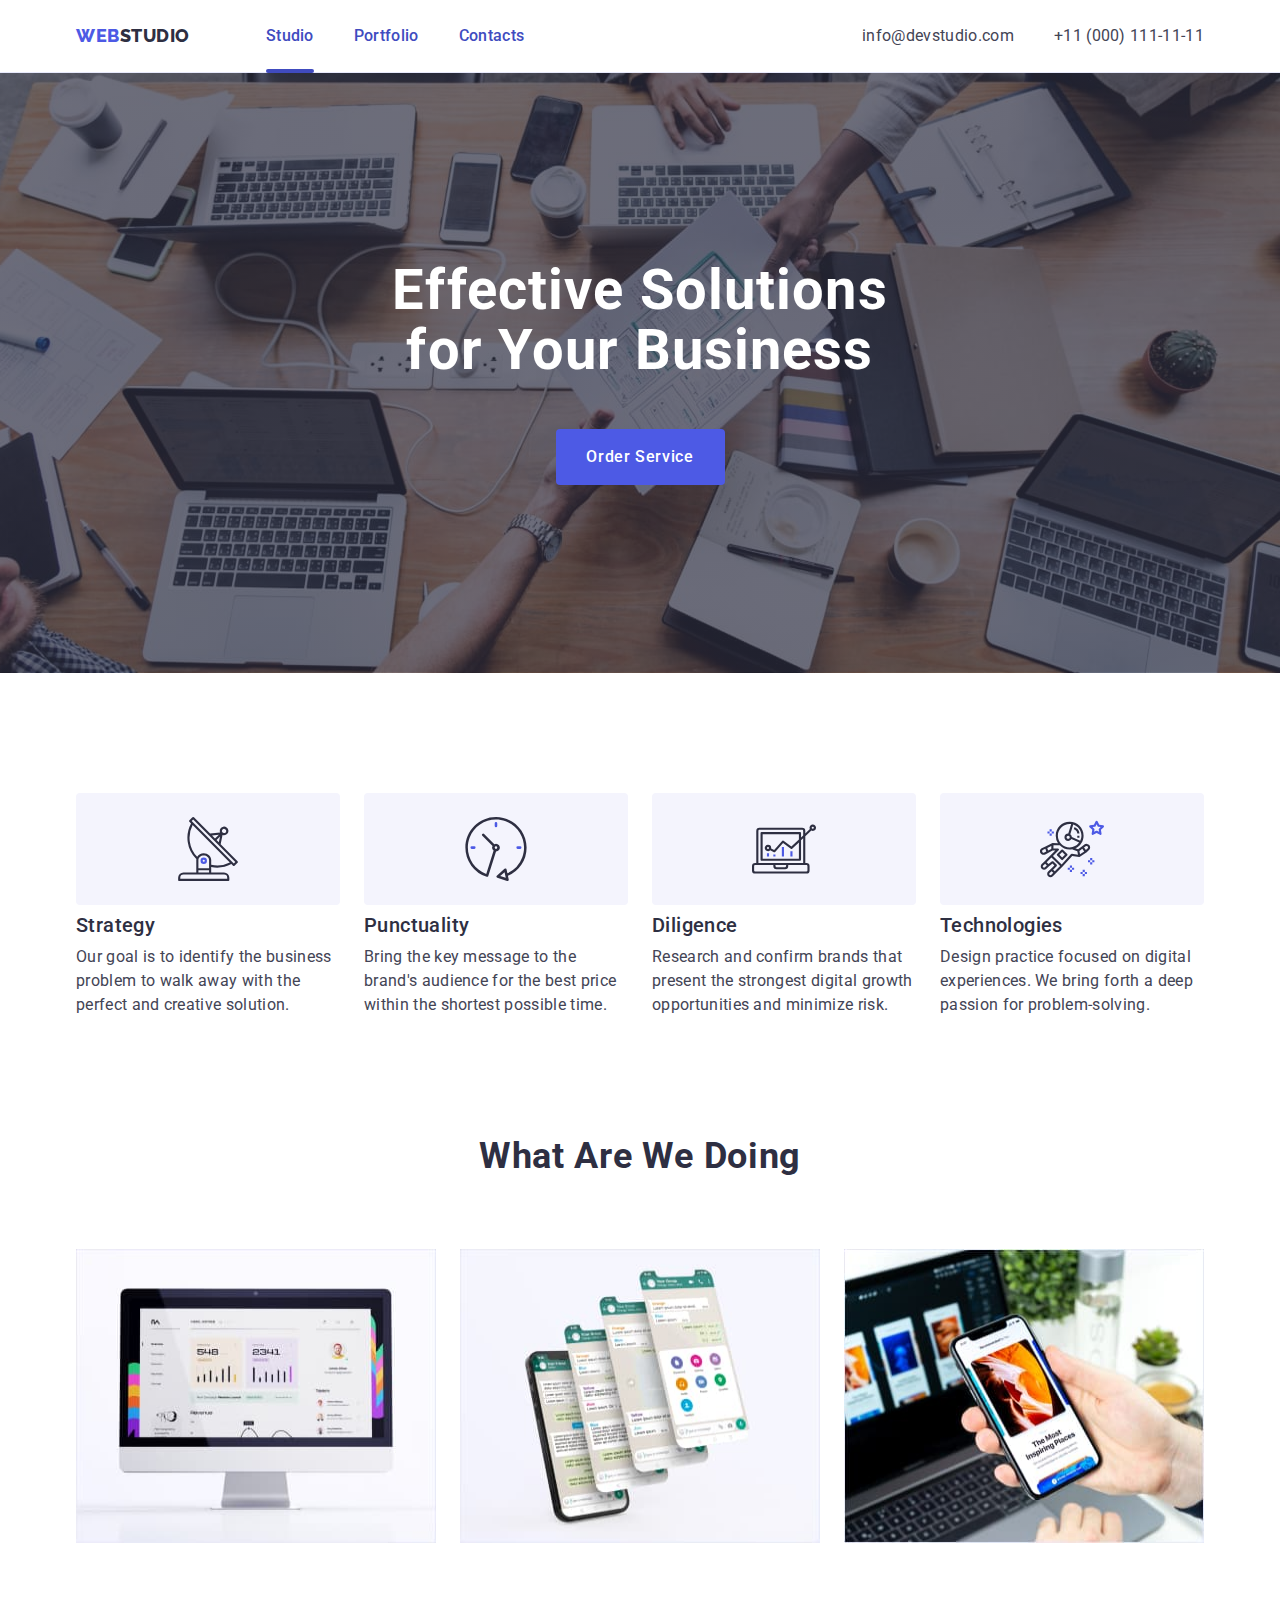
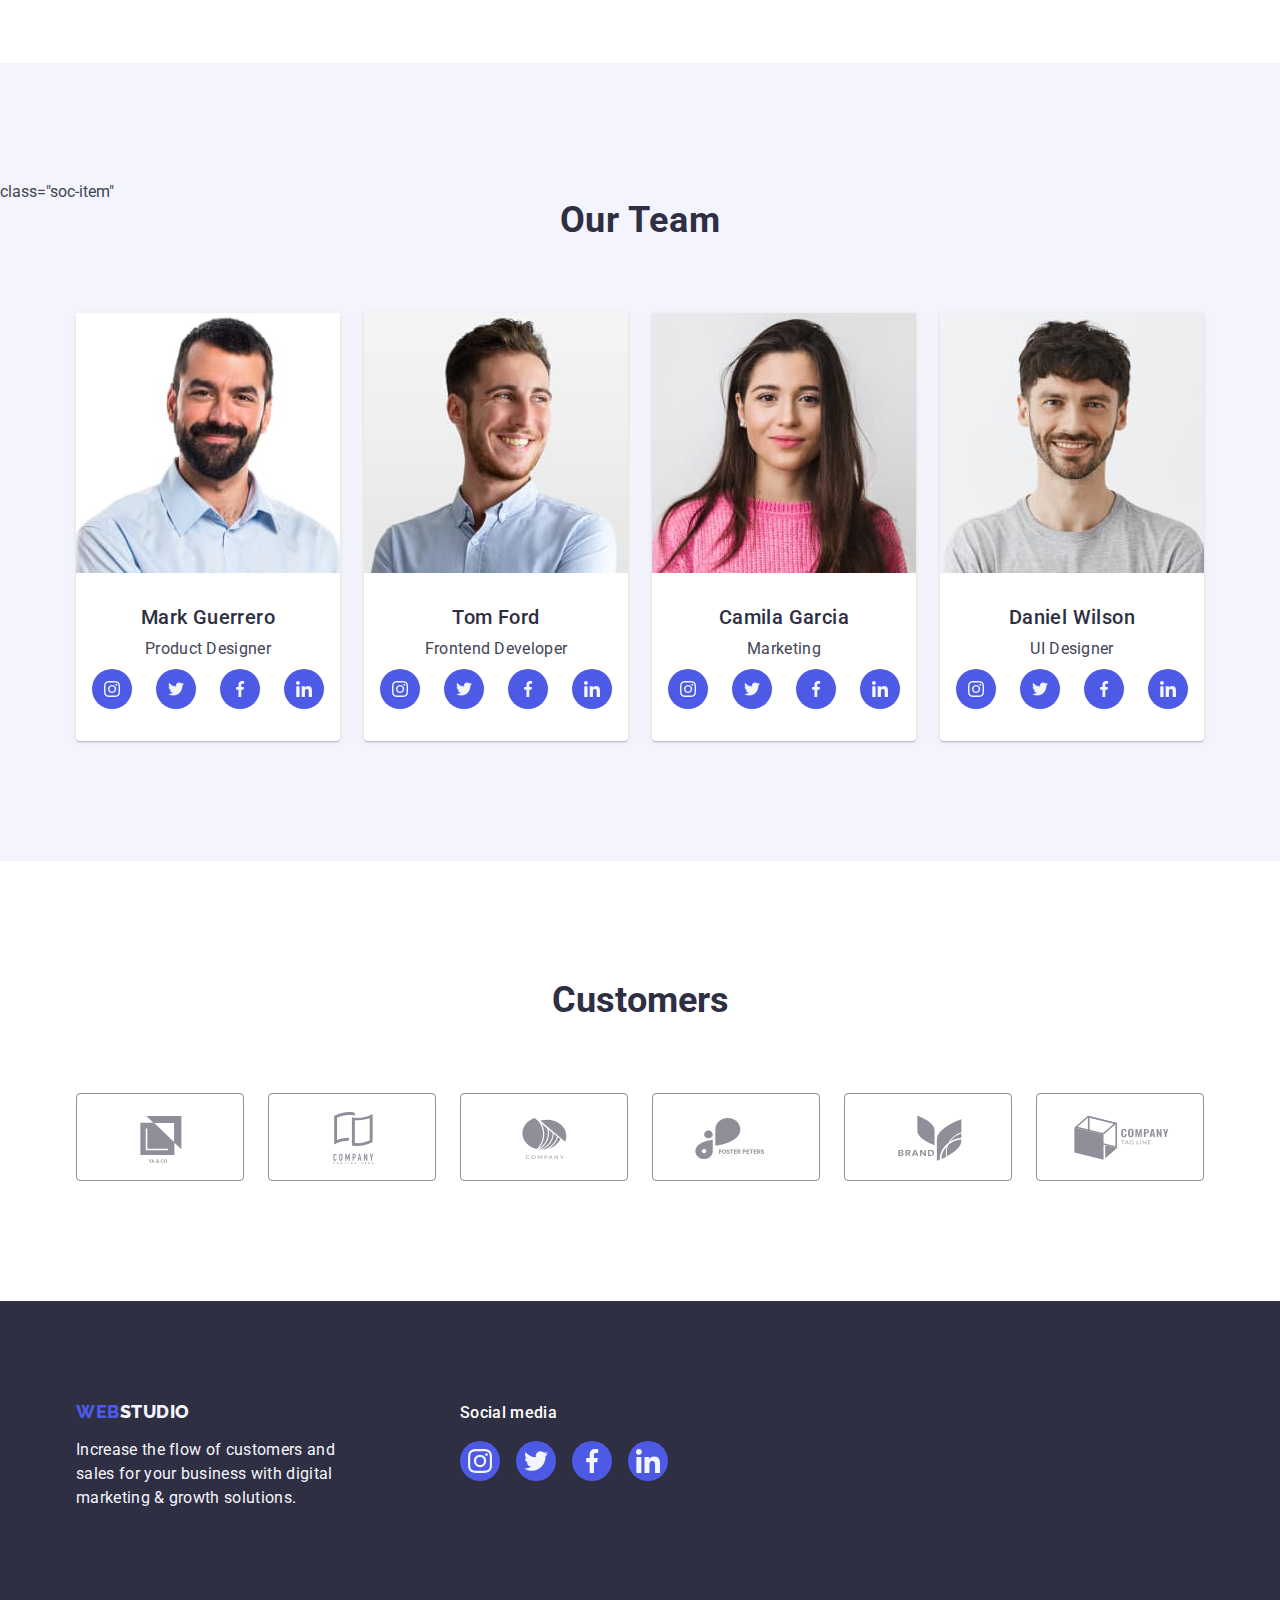
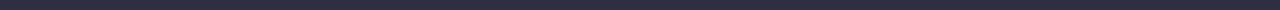
==== commit 94e935e0: "пп" ====
--- a/index.html
+++ b/index.html
@@ -333,7 +333,7 @@
             </li>
           </ul>
         </div>
-      </section>
+       </section>
       <!-- Customers -->
       <section class="section customers">
         <div class="container">
--- a/css/styles.css
+++ b/css/styles.css
@@ -421,10 +421,9 @@
 .customers-title {
   text-align: center;
   font-size: 36px;
+  color: var(--text-color);
+  margin-bottom: 72px; 
   line-height: 1.11;
-  color: var(--text-color);
-  margin-bottom: 72px;
-  line-height: 40px;  
 }
 .customers-list {
   display: flex;
@@ -663,7 +662,7 @@
 }
 
 .projects-link:hover .overlay-parph,
-.projects-link:hover .overlay-parph {
+.projects-link:focus .overlay-parph {
   transform: translateY(0%);
 }
 
